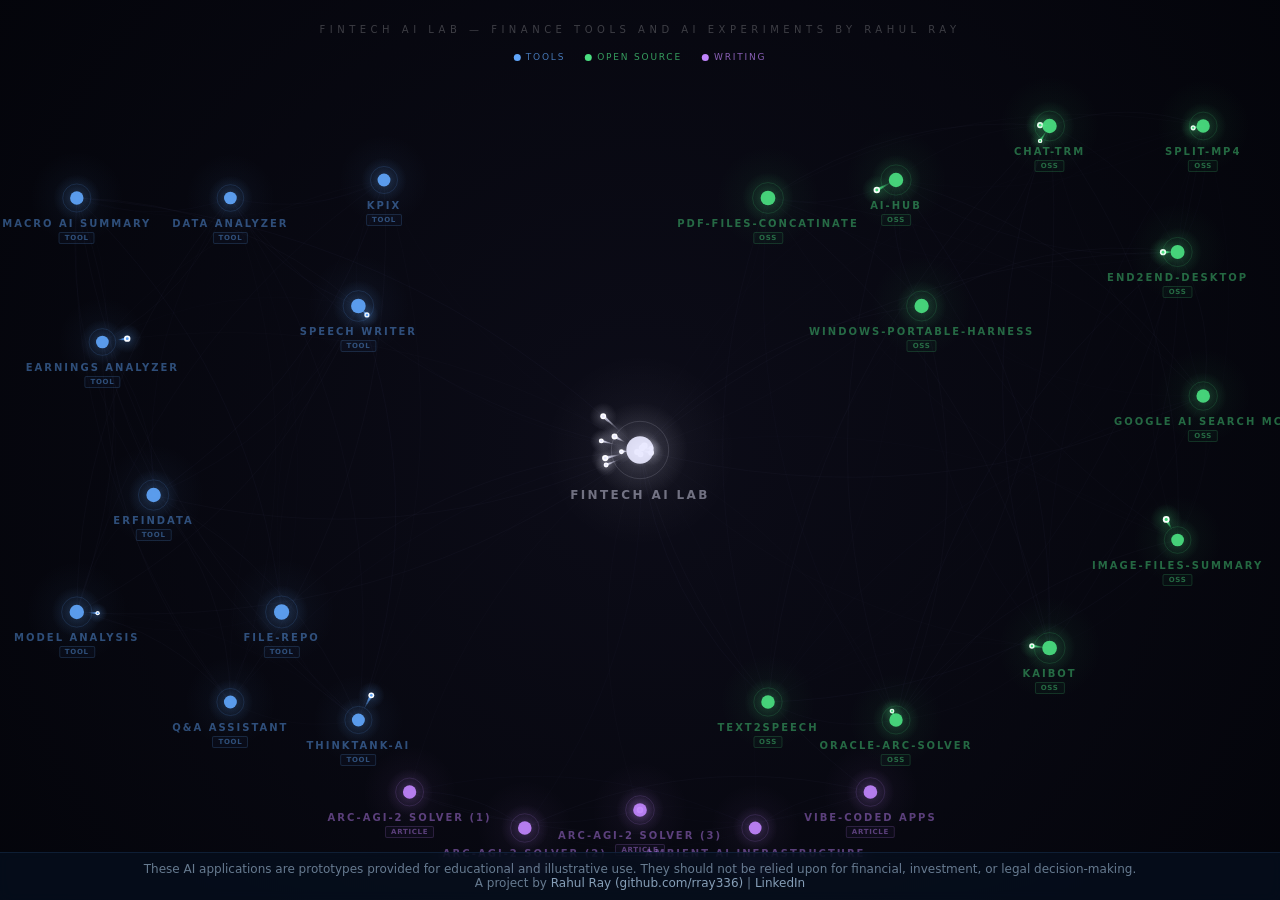
==== index.html @ 7d8220df "Redesign index as constellation star map with Tools, Open Source, and Writing clusters" ====
<!-- ABOUTME: Landing page for burrcap.com — constellation-style interactive star map of finance and AI projects. -->
<!-- ABOUTME: Single-page site hosted on GitHub Pages. -->
<!DOCTYPE html>
<html lang="en">
<head>
  <meta charset="UTF-8">
  <meta name="viewport" content="width=device-width, initial-scale=1.0">
  <title>FinTech AI Lab</title>
  <style>
    * { margin: 0; padding: 0; box-sizing: border-box; }

    html, body {
      width: 100%; height: 100%;
      overflow: hidden;
      background: #030308;
    }

    canvas { display: block; cursor: crosshair; }

    #ui { position: fixed; inset: 0; pointer-events: none; }

    .lbl {
      position: absolute;
      transform: translate(-50%, 0);
      font-family: 'Segoe UI', system-ui, monospace;
      font-size: 10px;
      font-weight: 600;
      letter-spacing: 0.2em;
      text-transform: uppercase;
      pointer-events: none;
      white-space: nowrap;
      text-align: center;
      transition: opacity 0.25s;
    }

    .badge {
      display: block;
      margin: 3px auto 0;
      padding: 1px 5px;
      border-radius: 2px;
      font-size: 7px;
      font-weight: 700;
      letter-spacing: 0.1em;
      width: fit-content;
    }

    .badge-tools  { color: #60a5fa; border: 1px solid rgba(96,165,250,0.4); background: rgba(96,165,250,0.08); }
    .badge-oss    { color: #4ade80; border: 1px solid rgba(74,222,128,0.4); background: rgba(74,222,128,0.08); }
    .badge-writing{ color: #c084fc; border: 1px solid rgba(192,132,252,0.4); background: rgba(192,132,252,0.08); }

    #tooltip {
      position: fixed;
      display: none;
      pointer-events: none;
      background: rgba(6,8,20,0.92);
      border: 1px solid rgba(120,140,200,0.22);
      border-radius: 6px;
      padding: 9px 14px;
      max-width: 260px;
      backdrop-filter: blur(10px);
      z-index: 10;
    }
    #tt-name { font-family: 'Segoe UI', system-ui, sans-serif; font-size: 12px; font-weight: 600; color: rgba(220,232,255,0.95); margin-bottom: 4px; }
    #tt-desc { font-family: 'Segoe UI', system-ui, sans-serif; font-size: 10px; color: rgba(140,165,220,0.70); line-height: 1.5; }

    #page-title {
      position: fixed;
      top: 24px;
      left: 50%;
      transform: translateX(-50%);
      color: rgba(255,255,255,0.22);
      font-family: 'Segoe UI', system-ui, sans-serif;
      font-size: 10px;
      letter-spacing: 0.45em;
      text-transform: uppercase;
      pointer-events: none;
      user-select: none;
      white-space: nowrap;
    }

    #legend {
      position: fixed;
      top: 52px;
      left: 50%;
      transform: translateX(-50%);
      display: flex;
      gap: 20px;
      pointer-events: none;
      user-select: none;
    }
    .leg {
      font-family: 'Segoe UI', system-ui, sans-serif;
      font-size: 9px;
      letter-spacing: 0.2em;
      text-transform: uppercase;
      display: flex;
      align-items: center;
      gap: 5px;
    }
    .leg-dot { width: 7px; height: 7px; border-radius: 50%; flex-shrink: 0; }

    footer {
      position: fixed;
      bottom: 0; left: 0; right: 0;
      text-align: center;
      font-family: 'Segoe UI', system-ui, sans-serif;
      font-size: 0.75rem;
      color: rgba(168,196,224,0.6);
      padding: 0.6rem 0.5rem;
      border-top: 1px solid rgba(30,58,95,0.4);
      background: rgba(7,16,32,0.7);
      backdrop-filter: blur(6px);
      pointer-events: auto;
      z-index: 20;
    }
    footer a { color: rgba(168,196,224,0.8); text-decoration: none; }
    footer a:hover { color: #a8c4e0; }
  </style>
</head>
<body>
  <canvas id="c"></canvas>
  <div id="ui"></div>
  <div id="tooltip">
    <div id="tt-name"></div>
    <div id="tt-desc"></div>
  </div>
  <div id="page-title">FinTech AI Lab &mdash; Finance tools and AI experiments by Rahul Ray</div>
  <div id="legend">
    <div class="leg"><div class="leg-dot" style="background:#60a5fa"></div><span style="color:rgba(96,165,250,0.7)">Tools</span></div>
    <div class="leg"><div class="leg-dot" style="background:#4ade80"></div><span style="color:rgba(74,222,128,0.7)">Open Source</span></div>
    <div class="leg"><div class="leg-dot" style="background:#c084fc"></div><span style="color:rgba(192,132,252,0.7)">Writing</span></div>
  </div>
  <footer>
    These AI applications are prototypes provided for educational and illustrative use. They should not be relied upon for financial, investment, or legal decision-making.<br>
    A project by <a href="https://github.com/rray336" target="_blank">Rahul Ray (github.com/rray336)</a> |
    <a href="https://www.linkedin.com/in/rahul-ray-a5130735" target="_blank">LinkedIn</a>
  </footer>

  <script>
    // Node groups: hub=0, tools=1-10, oss=11-21, writing=22-26
    const NODE_DEFS = [
      // ── Hub ──────────────────────────────────────────────────────────
      { id: 0,  label: 'FinTech AI Lab', rx: 0.50, ry: 0.50, color: '#e8e8ff', size: 13,
        type: 'hub', action: null, desc: 'Finance tools and AI experiments by Rahul Ray' },

      // ── Tools (blue) — top-left arc ──────────────────────────────────
      { id: 1,  label: 'Data Analyzer',      rx: 0.18, ry: 0.22, color: '#60a5fa', size: 7,
        type: 'tools', action: 'https://web-production-00170.up.railway.app',
        desc: 'Perform data analysis using advanced machine learning techniques' },
      { id: 2,  label: 'Earnings Analyzer',  rx: 0.08, ry: 0.38, color: '#60a5fa', size: 7,
        type: 'tools', action: 'https://earnings-transcript-analyzer-production.up.railway.app',
        desc: 'Generate summary and line-by-line sentiment analysis of documents (e.g., speeches, earnings calls)' },
      { id: 3,  label: 'ERFinData',          rx: 0.12, ry: 0.55, color: '#60a5fa', size: 7,
        type: 'tools', action: 'https://erfindata.up.railway.app/',
        desc: 'Extract raw financial data from earnings press releases' },
      { id: 4,  label: 'file-repo',          rx: 0.22, ry: 0.68, color: '#60a5fa', size: 7,
        type: 'tools', action: 'https://file-repo-production.up.railway.app/',
        desc: 'Lightweight file repository utility for organizing and managing local file collections' },
      { id: 5,  label: 'KPIx',              rx: 0.30, ry: 0.20, color: '#60a5fa', size: 7,
        type: 'tools', action: 'https://kpix.up.railway.app/',
        desc: 'Perform slide-by-slide analysis and executive summary of a slide deck or KPI report' },
      { id: 6,  label: 'Macro AI Summary',   rx: 0.06, ry: 0.22, color: '#60a5fa', size: 7,
        type: 'tools', action: 'https://macro-data-analyzer-production.up.railway.app',
        desc: 'AI-generated summaries of charts in a multi-sheet excel file' },
      { id: 7,  label: 'Model Analysis',     rx: 0.06, ry: 0.68, color: '#60a5fa', size: 7,
        type: 'tools', action: 'https://model-analysis-production.up.railway.app/',
        desc: 'Drill-down analysis of live excel financial models' },
      { id: 8,  label: 'Q&A Assistant',      rx: 0.18, ry: 0.78, color: '#60a5fa', size: 7,
        type: 'tools', action: 'https://investor-qa-assistant.vercel.app',
        desc: 'Query an unlimited set of pdf files, exhaustively or RAG-based' },
      { id: 9,  label: 'Speech Writer',      rx: 0.28, ry: 0.34, color: '#60a5fa', size: 7,
        type: 'tools', action: 'https://speech-writer.up.railway.app/',
        desc: 'Train on a speaker style, then create speeches in that style from bullet points' },
      { id: 10, label: 'ThinkTank-AI',       rx: 0.28, ry: 0.80, color: '#60a5fa', size: 7,
        type: 'tools', action: 'https://thinktank-ai.up.railway.app/',
        desc: 'Create virtual panels or focus groups using AI agents' },

      // ── Open Source (green) — top-right arc ──────────────────────────
      { id: 11, label: 'ai-hub',                   rx: 0.70, ry: 0.20, color: '#4ade80', size: 7,
        type: 'oss', action: 'https://github.com/rray336/ai-hub',
        desc: 'Constellation-style local launch dashboard — click nodes to open URLs, launch apps, run scripts, or open files' },
      { id: 12, label: 'chat-TRM',                 rx: 0.82, ry: 0.14, color: '#4ade80', size: 7,
        type: 'oss', action: 'https://github.com/rray336/chat-trm',
        desc: 'Experimental Tiny Recursion Model (TRM) Chat App with only 3.5M parameters' },
      { id: 13, label: 'end2end-desktop',          rx: 0.92, ry: 0.28, color: '#4ade80', size: 7,
        type: 'oss', action: 'https://github.com/rray336/end2end-desktop-automation',
        desc: 'Image-based desktop automation framework for Windows apps — configuration-driven, works with any UI toolkit' },
      { id: 14, label: 'Google AI Search MCP',     rx: 0.94, ry: 0.44, color: '#4ade80', size: 7,
        type: 'oss', action: 'https://github.com/rray336/gai-search-local-rr',
        desc: 'MCP server that searches Google in AI mode and returns the AI-generated summary as plain text' },
      { id: 15, label: 'image-files-summary',      rx: 0.92, ry: 0.60, color: '#4ade80', size: 7,
        type: 'oss', action: 'https://github.com/rray336/image-files-summary',
        desc: 'Generate AI-powered summaries of image files in a directory' },
      { id: 16, label: 'kaibot',                   rx: 0.82, ry: 0.72, color: '#4ade80', size: 7,
        type: 'oss', action: 'https://github.com/rray336/kaibot',
        desc: 'Background AI coach that monitors your Outlook calendar, inbox, and OneDrive — checks in with short coaching messages throughout the day' },
      { id: 17, label: 'oracle-arc-solver',        rx: 0.70, ry: 0.80, color: '#4ade80', size: 7,
        type: 'oss', action: 'https://github.com/rray336/oracle-arc-solver-public',
        desc: 'Solver for ARC (Abstraction and Reasoning Corpus) puzzles using oracle-guided search' },
      { id: 18, label: 'pdf-files-concatinate',   rx: 0.60, ry: 0.22, color: '#4ade80', size: 7,
        type: 'oss', action: 'https://github.com/rray336/pdf-files-concatinate',
        desc: 'Batch-concatenate multiple PDF files into a single document in a specified order' },
      { id: 19, label: 'split-mp4',               rx: 0.94, ry: 0.14, color: '#4ade80', size: 7,
        type: 'oss', action: 'https://github.com/rray336/split-mp4',
        desc: 'Split a large MP4 file into n equal-length segments' },
      { id: 20, label: 'text2speech',             rx: 0.60, ry: 0.78, color: '#4ade80', size: 7,
        type: 'oss', action: 'https://github.com/rray336/text2speech',
        desc: 'Converts a text file to an MP3 audio file using Microsoft\'s neural TTS (Jenny voice)' },
      { id: 21, label: 'windows-portable-harness',rx: 0.72, ry: 0.34, color: '#4ade80', size: 7,
        type: 'oss', action: 'https://github.com/rray336/windows_portable_ai_app_harness',
        desc: 'Specification for building portable Windows desktop apps with AI agents — no installs, no admin rights, no command line required' },

      // ── Writing (purple) — bottom arc ────────────────────────────────
      { id: 22, label: 'ARC-AGI-2 Solver (1)', rx: 0.32, ry: 0.88, color: '#c084fc', size: 7,
        type: 'writing', action: 'https://medium.com/towards-artificial-intelligence/building-an-arc-2-solver-my-multi-agent-socratic-reasoning-journey-305c081611c6',
        desc: 'How a multi-agent Socratic debate architecture was designed to tackle ARC-AGI-2 reasoning puzzles' },
      { id: 23, label: 'ARC-AGI-2 Solver (2)', rx: 0.41, ry: 0.92, color: '#c084fc', size: 7,
        type: 'writing', action: 'https://medium.com/towards-artificial-intelligence/building-an-arc-2-solver-part-2-d89969e5a005',
        desc: 'ARC-AGI-2 reveals LLM perception gaps: why vision models struggle to count holes — and how text, high-res images, and reflection improve results' },
      { id: 24, label: 'ARC-AGI-2 Solver (3)', rx: 0.50, ry: 0.90, color: '#c084fc', size: 7,
        type: 'writing', action: 'https://medium.com/towards-artificial-intelligence/building-an-arc-2-solver-from-socratic-panels-to-a-single-oracle-e928cdddf20c',
        desc: 'From multi-agent debate to a tool-augmented Oracle achieving 50–70%+ on the public evaluation dataset' },
      { id: 25, label: 'Ambient AI Infrastructure', rx: 0.59, ry: 0.92, color: '#c084fc', size: 7,
        type: 'writing', action: 'https://medium.com/towards-artificial-intelligence/what-if-a-tiny-always-on-local-ai-became-ambient-infrastructure-2d16a52764a2',
        desc: 'Raising a capable AI agent on a limited local compute budget' },
      { id: 26, label: 'Vibe-Coded Apps',       rx: 0.68, ry: 0.88, color: '#c084fc', size: 7,
        type: 'writing', action: 'https://medium.com/@rahul_ray/vibe-coded-apps-are-the-new-excel-that-might-be-okay-d31870ee4171',
        desc: 'Rethinking software built in an afternoon' },
    ];

    // Hub → all; full mesh within each group
    function buildEdges() {
      const edges = [];
      const tools   = [1,2,3,4,5,6,7,8,9,10];
      const oss     = [11,12,13,14,15,16,17,18,19,20,21];
      const writing = [22,23,24,25,26];

      // Hub to all
      for (let i = 1; i <= 26; i++) edges.push([0, i]);

      // Intra-group full mesh
      [tools, oss, writing].forEach(grp => {
        for (let i = 0; i < grp.length; i++)
          for (let j = i + 1; j < grp.length; j++)
            edges.push([grp[i], grp[j]]);
      });

      return edges;
    }
    const EDGE_LIST = buildEdges();

    // ── canvas setup ─────────────────────────────────────────────────────
    const canvas  = document.getElementById('c');
    const ctx     = canvas.getContext('2d');
    const ui      = document.getElementById('ui');
    const tooltip = document.getElementById('tooltip');

    let W, H;
    let nodes = [], conns = [], particles = [], ripples = [];
    let hovered = null, labelEls = [], lastSpawn = 0;

    // ── helpers ───────────────────────────────────────────────────────────
    function rgba(hex, a) {
      const n = parseInt(hex.replace('#',''), 16);
      return `rgba(${(n>>16)&255},${(n>>8)&255},${n&255},${a})`;
    }

    function bezierPt(t, p0, cp, p1) {
      const u = 1 - t;
      return { x: u*u*p0.x + 2*u*t*cp.x + t*t*p1.x, y: u*u*p0.y + 2*u*t*cp.y + t*t*p1.y };
    }

    function radialGlow(x, y, r, color, alpha) {
      const g = ctx.createRadialGradient(x, y, 0, x, y, r);
      g.addColorStop(0,   rgba(color, alpha));
      g.addColorStop(0.5, rgba(color, alpha * 0.4));
      g.addColorStop(1,   rgba(color, 0));
      ctx.fillStyle = g;
      ctx.beginPath(); ctx.arc(x, y, r, 0, Math.PI*2); ctx.fill();
    }

    // ── init ─────────────────────────────────────────────────────────────
    function init() {
      W = canvas.width  = window.innerWidth;
      H = canvas.height = window.innerHeight;

      nodes = NODE_DEFS.map(d => ({
        ...d,
        x: d.rx * W, y: d.ry * H,
        breath: Math.random() * Math.PI * 2,
        pulse: 0,
      }));

      conns = EDGE_LIST.map(([a, b]) => {
        const na = nodes[a], nb = nodes[b];
        const mx = (na.x + nb.x) / 2, my = (na.y + nb.y) / 2;
        const dx = nb.x - na.x,       dy = nb.y - na.y;
        const len = Math.hypot(dx, dy);
        const curl = ((a + b) % 2 === 0 ? 1 : -1) * len * 0.18;
        return {
          a, b,
          cp: { x: mx - (dy / len) * curl, y: my + (dx / len) * curl },
          glowPhase: Math.random() * Math.PI * 2,
        };
      });

      ui.innerHTML = '';
      labelEls = nodes.map(n => {
        const el = document.createElement('div');
        el.className = 'lbl';
        el.style.color = n.color;
        el.appendChild(document.createTextNode(n.label));
        if (n.type !== 'hub') {
          const b = document.createElement('span');
          b.className = `badge badge-${n.type}`;
          b.textContent = ({ tools: 'TOOL', oss: 'OSS', writing: 'ARTICLE' })[n.type] || n.type.toUpperCase();
          el.appendChild(b);
        }
        ui.appendChild(el);
        return el;
      });

      particles = []; ripples = [];
      conns.forEach((c, i) => setTimeout(() => spawn(c), i * 60 + Math.random() * 200));
    }

    // ── particles ─────────────────────────────────────────────────────────
    function spawn(conn) {
      const dir   = Math.random() > 0.5 ? 1 : -1;
      const fromI = dir > 0 ? conn.a : conn.b;
      const toI   = dir > 0 ? conn.b : conn.a;
      particles.push({
        conn, fromI, toI, t: 0,
        speed: 0.0010 + Math.random() * 0.0018,
        trail: [], color: nodes[fromI].color, sz: 1.8 + Math.random() * 1.4,
      });
    }

    // ── launch ────────────────────────────────────────────────────────────
    function launch(n) {
      if (!n.action) return;
      window.open(n.action, '_blank');
    }

    // ── draw ──────────────────────────────────────────────────────────────
    function frame(ts) {
      ctx.clearRect(0, 0, W, H);

      const bg = ctx.createRadialGradient(W/2, H/2, 0, W/2, H/2, Math.hypot(W, H) * 0.6);
      bg.addColorStop(0, '#0c0c18');
      bg.addColorStop(1, '#020308');
      ctx.fillStyle = bg; ctx.fillRect(0, 0, W, H);

      // Connections
      conns.forEach(c => {
        const na = nodes[c.a], nb = nodes[c.b];
        const lit = hovered && (c.a === hovered.id || c.b === hovered.id);
        const pulse = 0.04 + 0.018 * Math.sin(ts * 0.0007 + c.glowPhase);
        ctx.beginPath(); ctx.moveTo(na.x, na.y);
        ctx.quadraticCurveTo(c.cp.x, c.cp.y, nb.x, nb.y);
        ctx.strokeStyle = lit ? 'rgba(255,255,255,0.26)' : `rgba(160,160,255,${pulse})`;
        ctx.lineWidth   = lit ? 1.2 : 0.55;
        ctx.stroke();
      });

      // Particles
      particles = particles.filter(p => {
        const na  = nodes[p.fromI], nb = nodes[p.toI];
        const pos = bezierPt(p.t, na, p.conn.cp, nb);
        p.trail.unshift({ x: pos.x, y: pos.y });
        if (p.trail.length > 18) p.trail.pop();

        p.trail.forEach((pt, i) => {
          const alpha = (1 - i / p.trail.length) * 0.65;
          const sz    = p.sz * (1 - i / p.trail.length) * 0.6;
          if (sz < 0.2) return;
          ctx.beginPath(); ctx.arc(pt.x, pt.y, sz, 0, Math.PI*2);
          ctx.fillStyle = rgba(p.color, alpha); ctx.fill();
        });
        radialGlow(pos.x, pos.y, p.sz * 5, p.color, 0.25);
        ctx.beginPath(); ctx.arc(pos.x, pos.y, p.sz * 1.1, 0, Math.PI*2);
        ctx.fillStyle = '#ffffff'; ctx.fill();
        ctx.beginPath(); ctx.arc(pos.x, pos.y, p.sz * 0.5, 0, Math.PI*2);
        ctx.fillStyle = p.color; ctx.fill();

        p.t += p.speed;
        if (p.t >= 1) { nodes[p.toI].pulse = 1.0; return false; }
        return true;
      });

      // Respawn particles
      if (ts - lastSpawn > 500) {
        lastSpawn = ts;
        const c = conns[Math.floor(Math.random() * conns.length)];
        if (particles.filter(p => p.conn === c).length < 2) spawn(c);
      }

      // Nodes
      nodes.forEach(n => {
        const isHov  = hovered === n;
        const breath = 1 + 0.09 * Math.sin(ts * 0.0009 + n.breath);
        const r      = n.size * breath * (1 + n.pulse * 0.45);

        radialGlow(n.x, n.y, r * 7,   n.color, 0.07 + n.pulse * 0.14 + (isHov ? 0.10 : 0));
        radialGlow(n.x, n.y, r * 3.5, n.color, 0.22 + n.pulse * 0.38 + (isHov ? 0.18 : 0));
        ctx.beginPath(); ctx.arc(n.x, n.y, r, 0, Math.PI*2);
        ctx.fillStyle = isHov ? '#ffffff' : rgba(n.color, 0.92); ctx.fill();
        ctx.beginPath(); ctx.arc(n.x, n.y, r * 2.1, 0, Math.PI*2);
        ctx.strokeStyle = rgba(n.color, 0.18 + (isHov ? 0.28 : 0) + n.pulse * 0.28);
        ctx.lineWidth = 0.8; ctx.stroke();

        n.pulse = Math.max(0, n.pulse - 0.022);
      });

      // Ripples
      ripples = ripples.filter(rp => {
        rp.r += 3.8; rp.a -= 0.02;
        if (rp.a <= 0) return false;
        ctx.beginPath(); ctx.arc(rp.x, rp.y, rp.r, 0, Math.PI*2);
        ctx.strokeStyle = rgba(rp.color, rp.a); ctx.lineWidth = 1.2; ctx.stroke();
        return true;
      });

      // Labels
      nodes.forEach((n, i) => {
        const el = labelEls[i];
        const r  = n.size * (1 + n.pulse * 0.45);
        el.style.left    = n.x + 'px';
        el.style.top     = (n.y + r * 2.9) + 'px';
        el.style.opacity = hovered === n ? '1' : '0.45';
        el.style.fontSize = n.id === 0 ? '12px' : '10px';
      });

      requestAnimationFrame(frame);
    }

    // ── events ────────────────────────────────────────────────────────────
    window.addEventListener('resize', init);

    canvas.addEventListener('mousemove', e => {
      hovered = null; tooltip.style.display = 'none';
      for (const n of nodes) {
        if (Math.hypot(n.x - e.clientX, n.y - e.clientY) < n.size * 3.5) {
          hovered = n; canvas.style.cursor = 'pointer';
          document.getElementById('tt-name').textContent = n.label;
          document.getElementById('tt-desc').textContent = n.desc || '';
          tooltip.style.display = 'block';
          tooltip.style.left = Math.min(e.clientX + 18, W - 275) + 'px';
          tooltip.style.top  = Math.max(e.clientY - 14, 8) + 'px';
          return;
        }
      }
      canvas.style.cursor = 'crosshair';
    });

    canvas.addEventListener('mouseleave', () => { tooltip.style.display = 'none'; hovered = null; });

    canvas.addEventListener('click', e => {
      for (const n of nodes) {
        if (Math.hypot(n.x - e.clientX, n.y - e.clientY) < n.size * 3.5) {
          n.pulse = 1.6; tooltip.style.display = 'none';
          for (let i = 0; i < 3; i++)
            ripples.push({ x: n.x, y: n.y, r: n.size * 0.8, a: 0.75, color: n.color });
          conns.filter(c => c.a === n.id || c.b === n.id).forEach(c => spawn(c));
          launch(n);
          break;
        }
      }
    });

    init();
    requestAnimationFrame(frame);
  </script>
</body>
</html>
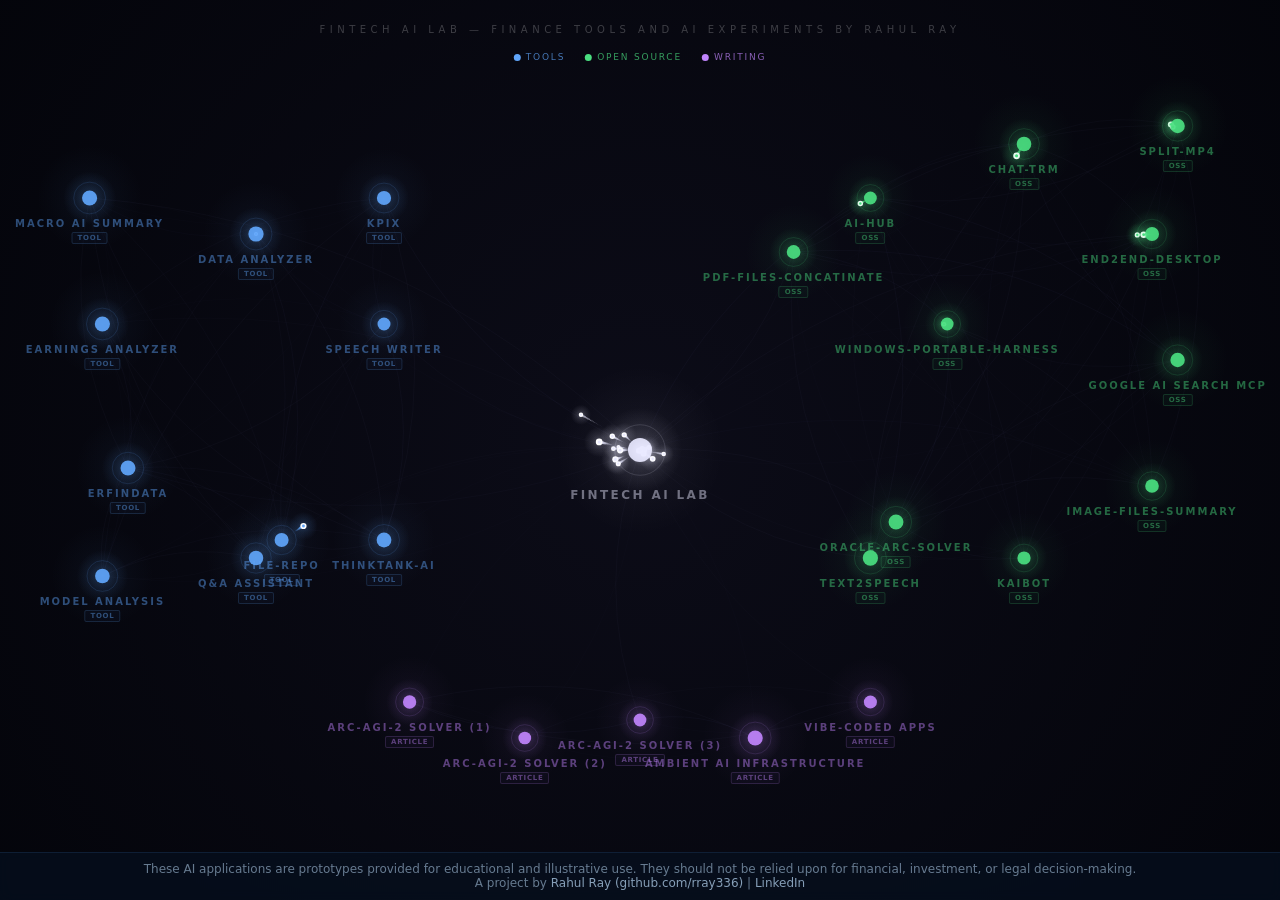
==== commit d15b0d6d: "Tighten Tools and Open Source node clusters to avoid overflow" ====
--- a/index.html
+++ b/index.html
@@ -143,87 +143,87 @@
       { id: 0,  label: 'FinTech AI Lab', rx: 0.50, ry: 0.50, color: '#e8e8ff', size: 13,
         type: 'hub', action: null, desc: 'Finance tools and AI experiments by Rahul Ray' },
 
-      // ── Tools (blue) — top-left arc ──────────────────────────────────
-      { id: 1,  label: 'Data Analyzer',      rx: 0.18, ry: 0.22, color: '#60a5fa', size: 7,
+      // ── Tools (blue) — left cluster, centered around ~(0.18, 0.46) ─────
+      { id: 1,  label: 'Data Analyzer',      rx: 0.20, ry: 0.26, color: '#60a5fa', size: 7,
         type: 'tools', action: 'https://web-production-00170.up.railway.app',
         desc: 'Perform data analysis using advanced machine learning techniques' },
-      { id: 2,  label: 'Earnings Analyzer',  rx: 0.08, ry: 0.38, color: '#60a5fa', size: 7,
+      { id: 2,  label: 'Earnings Analyzer',  rx: 0.08, ry: 0.36, color: '#60a5fa', size: 7,
         type: 'tools', action: 'https://earnings-transcript-analyzer-production.up.railway.app',
         desc: 'Generate summary and line-by-line sentiment analysis of documents (e.g., speeches, earnings calls)' },
-      { id: 3,  label: 'ERFinData',          rx: 0.12, ry: 0.55, color: '#60a5fa', size: 7,
+      { id: 3,  label: 'ERFinData',          rx: 0.10, ry: 0.52, color: '#60a5fa', size: 7,
         type: 'tools', action: 'https://erfindata.up.railway.app/',
         desc: 'Extract raw financial data from earnings press releases' },
-      { id: 4,  label: 'file-repo',          rx: 0.22, ry: 0.68, color: '#60a5fa', size: 7,
+      { id: 4,  label: 'file-repo',          rx: 0.22, ry: 0.60, color: '#60a5fa', size: 7,
         type: 'tools', action: 'https://file-repo-production.up.railway.app/',
         desc: 'Lightweight file repository utility for organizing and managing local file collections' },
-      { id: 5,  label: 'KPIx',              rx: 0.30, ry: 0.20, color: '#60a5fa', size: 7,
+      { id: 5,  label: 'KPIx',              rx: 0.30, ry: 0.22, color: '#60a5fa', size: 7,
         type: 'tools', action: 'https://kpix.up.railway.app/',
         desc: 'Perform slide-by-slide analysis and executive summary of a slide deck or KPI report' },
-      { id: 6,  label: 'Macro AI Summary',   rx: 0.06, ry: 0.22, color: '#60a5fa', size: 7,
+      { id: 6,  label: 'Macro AI Summary',   rx: 0.07, ry: 0.22, color: '#60a5fa', size: 7,
         type: 'tools', action: 'https://macro-data-analyzer-production.up.railway.app',
         desc: 'AI-generated summaries of charts in a multi-sheet excel file' },
-      { id: 7,  label: 'Model Analysis',     rx: 0.06, ry: 0.68, color: '#60a5fa', size: 7,
+      { id: 7,  label: 'Model Analysis',     rx: 0.08, ry: 0.64, color: '#60a5fa', size: 7,
         type: 'tools', action: 'https://model-analysis-production.up.railway.app/',
         desc: 'Drill-down analysis of live excel financial models' },
-      { id: 8,  label: 'Q&A Assistant',      rx: 0.18, ry: 0.78, color: '#60a5fa', size: 7,
+      { id: 8,  label: 'Q&A Assistant',      rx: 0.20, ry: 0.62, color: '#60a5fa', size: 7,
         type: 'tools', action: 'https://investor-qa-assistant.vercel.app',
         desc: 'Query an unlimited set of pdf files, exhaustively or RAG-based' },
-      { id: 9,  label: 'Speech Writer',      rx: 0.28, ry: 0.34, color: '#60a5fa', size: 7,
+      { id: 9,  label: 'Speech Writer',      rx: 0.30, ry: 0.36, color: '#60a5fa', size: 7,
         type: 'tools', action: 'https://speech-writer.up.railway.app/',
         desc: 'Train on a speaker style, then create speeches in that style from bullet points' },
-      { id: 10, label: 'ThinkTank-AI',       rx: 0.28, ry: 0.80, color: '#60a5fa', size: 7,
+      { id: 10, label: 'ThinkTank-AI',       rx: 0.30, ry: 0.60, color: '#60a5fa', size: 7,
         type: 'tools', action: 'https://thinktank-ai.up.railway.app/',
         desc: 'Create virtual panels or focus groups using AI agents' },
 
-      // ── Open Source (green) — top-right arc ──────────────────────────
-      { id: 11, label: 'ai-hub',                   rx: 0.70, ry: 0.20, color: '#4ade80', size: 7,
+      // ── Open Source (green) — right cluster, centered around ~(0.82, 0.40) ─
+      { id: 11, label: 'ai-hub',                   rx: 0.68, ry: 0.22, color: '#4ade80', size: 7,
         type: 'oss', action: 'https://github.com/rray336/ai-hub',
         desc: 'Constellation-style local launch dashboard — click nodes to open URLs, launch apps, run scripts, or open files' },
-      { id: 12, label: 'chat-TRM',                 rx: 0.82, ry: 0.14, color: '#4ade80', size: 7,
+      { id: 12, label: 'chat-TRM',                 rx: 0.80, ry: 0.16, color: '#4ade80', size: 7,
         type: 'oss', action: 'https://github.com/rray336/chat-trm',
         desc: 'Experimental Tiny Recursion Model (TRM) Chat App with only 3.5M parameters' },
-      { id: 13, label: 'end2end-desktop',          rx: 0.92, ry: 0.28, color: '#4ade80', size: 7,
+      { id: 13, label: 'end2end-desktop',          rx: 0.90, ry: 0.26, color: '#4ade80', size: 7,
         type: 'oss', action: 'https://github.com/rray336/end2end-desktop-automation',
         desc: 'Image-based desktop automation framework for Windows apps — configuration-driven, works with any UI toolkit' },
-      { id: 14, label: 'Google AI Search MCP',     rx: 0.94, ry: 0.44, color: '#4ade80', size: 7,
+      { id: 14, label: 'Google AI Search MCP',     rx: 0.92, ry: 0.40, color: '#4ade80', size: 7,
         type: 'oss', action: 'https://github.com/rray336/gai-search-local-rr',
         desc: 'MCP server that searches Google in AI mode and returns the AI-generated summary as plain text' },
-      { id: 15, label: 'image-files-summary',      rx: 0.92, ry: 0.60, color: '#4ade80', size: 7,
+      { id: 15, label: 'image-files-summary',      rx: 0.90, ry: 0.54, color: '#4ade80', size: 7,
         type: 'oss', action: 'https://github.com/rray336/image-files-summary',
         desc: 'Generate AI-powered summaries of image files in a directory' },
-      { id: 16, label: 'kaibot',                   rx: 0.82, ry: 0.72, color: '#4ade80', size: 7,
+      { id: 16, label: 'kaibot',                   rx: 0.80, ry: 0.62, color: '#4ade80', size: 7,
         type: 'oss', action: 'https://github.com/rray336/kaibot',
         desc: 'Background AI coach that monitors your Outlook calendar, inbox, and OneDrive — checks in with short coaching messages throughout the day' },
-      { id: 17, label: 'oracle-arc-solver',        rx: 0.70, ry: 0.80, color: '#4ade80', size: 7,
+      { id: 17, label: 'oracle-arc-solver',        rx: 0.70, ry: 0.58, color: '#4ade80', size: 7,
         type: 'oss', action: 'https://github.com/rray336/oracle-arc-solver-public',
         desc: 'Solver for ARC (Abstraction and Reasoning Corpus) puzzles using oracle-guided search' },
-      { id: 18, label: 'pdf-files-concatinate',   rx: 0.60, ry: 0.22, color: '#4ade80', size: 7,
+      { id: 18, label: 'pdf-files-concatinate',   rx: 0.62, ry: 0.28, color: '#4ade80', size: 7,
         type: 'oss', action: 'https://github.com/rray336/pdf-files-concatinate',
         desc: 'Batch-concatenate multiple PDF files into a single document in a specified order' },
-      { id: 19, label: 'split-mp4',               rx: 0.94, ry: 0.14, color: '#4ade80', size: 7,
+      { id: 19, label: 'split-mp4',               rx: 0.92, ry: 0.14, color: '#4ade80', size: 7,
         type: 'oss', action: 'https://github.com/rray336/split-mp4',
         desc: 'Split a large MP4 file into n equal-length segments' },
-      { id: 20, label: 'text2speech',             rx: 0.60, ry: 0.78, color: '#4ade80', size: 7,
+      { id: 20, label: 'text2speech',             rx: 0.68, ry: 0.62, color: '#4ade80', size: 7,
         type: 'oss', action: 'https://github.com/rray336/text2speech',
         desc: 'Converts a text file to an MP3 audio file using Microsoft\'s neural TTS (Jenny voice)' },
-      { id: 21, label: 'windows-portable-harness',rx: 0.72, ry: 0.34, color: '#4ade80', size: 7,
+      { id: 21, label: 'windows-portable-harness',rx: 0.74, ry: 0.36, color: '#4ade80', size: 7,
         type: 'oss', action: 'https://github.com/rray336/windows_portable_ai_app_harness',
         desc: 'Specification for building portable Windows desktop apps with AI agents — no installs, no admin rights, no command line required' },
 
       // ── Writing (purple) — bottom arc ────────────────────────────────
-      { id: 22, label: 'ARC-AGI-2 Solver (1)', rx: 0.32, ry: 0.88, color: '#c084fc', size: 7,
+      { id: 22, label: 'ARC-AGI-2 Solver (1)', rx: 0.32, ry: 0.78, color: '#c084fc', size: 7,
         type: 'writing', action: 'https://medium.com/towards-artificial-intelligence/building-an-arc-2-solver-my-multi-agent-socratic-reasoning-journey-305c081611c6',
         desc: 'How a multi-agent Socratic debate architecture was designed to tackle ARC-AGI-2 reasoning puzzles' },
-      { id: 23, label: 'ARC-AGI-2 Solver (2)', rx: 0.41, ry: 0.92, color: '#c084fc', size: 7,
+      { id: 23, label: 'ARC-AGI-2 Solver (2)', rx: 0.41, ry: 0.82, color: '#c084fc', size: 7,
         type: 'writing', action: 'https://medium.com/towards-artificial-intelligence/building-an-arc-2-solver-part-2-d89969e5a005',
         desc: 'ARC-AGI-2 reveals LLM perception gaps: why vision models struggle to count holes — and how text, high-res images, and reflection improve results' },
-      { id: 24, label: 'ARC-AGI-2 Solver (3)', rx: 0.50, ry: 0.90, color: '#c084fc', size: 7,
+      { id: 24, label: 'ARC-AGI-2 Solver (3)', rx: 0.50, ry: 0.80, color: '#c084fc', size: 7,
         type: 'writing', action: 'https://medium.com/towards-artificial-intelligence/building-an-arc-2-solver-from-socratic-panels-to-a-single-oracle-e928cdddf20c',
         desc: 'From multi-agent debate to a tool-augmented Oracle achieving 50–70%+ on the public evaluation dataset' },
-      { id: 25, label: 'Ambient AI Infrastructure', rx: 0.59, ry: 0.92, color: '#c084fc', size: 7,
+      { id: 25, label: 'Ambient AI Infrastructure', rx: 0.59, ry: 0.82, color: '#c084fc', size: 7,
         type: 'writing', action: 'https://medium.com/towards-artificial-intelligence/what-if-a-tiny-always-on-local-ai-became-ambient-infrastructure-2d16a52764a2',
         desc: 'Raising a capable AI agent on a limited local compute budget' },
-      { id: 26, label: 'Vibe-Coded Apps',       rx: 0.68, ry: 0.88, color: '#c084fc', size: 7,
+      { id: 26, label: 'Vibe-Coded Apps',       rx: 0.68, ry: 0.78, color: '#c084fc', size: 7,
         type: 'writing', action: 'https://medium.com/@rahul_ray/vibe-coded-apps-are-the-new-excel-that-might-be-okay-d31870ee4171',
         desc: 'Rethinking software built in an afternoon' },
     ];
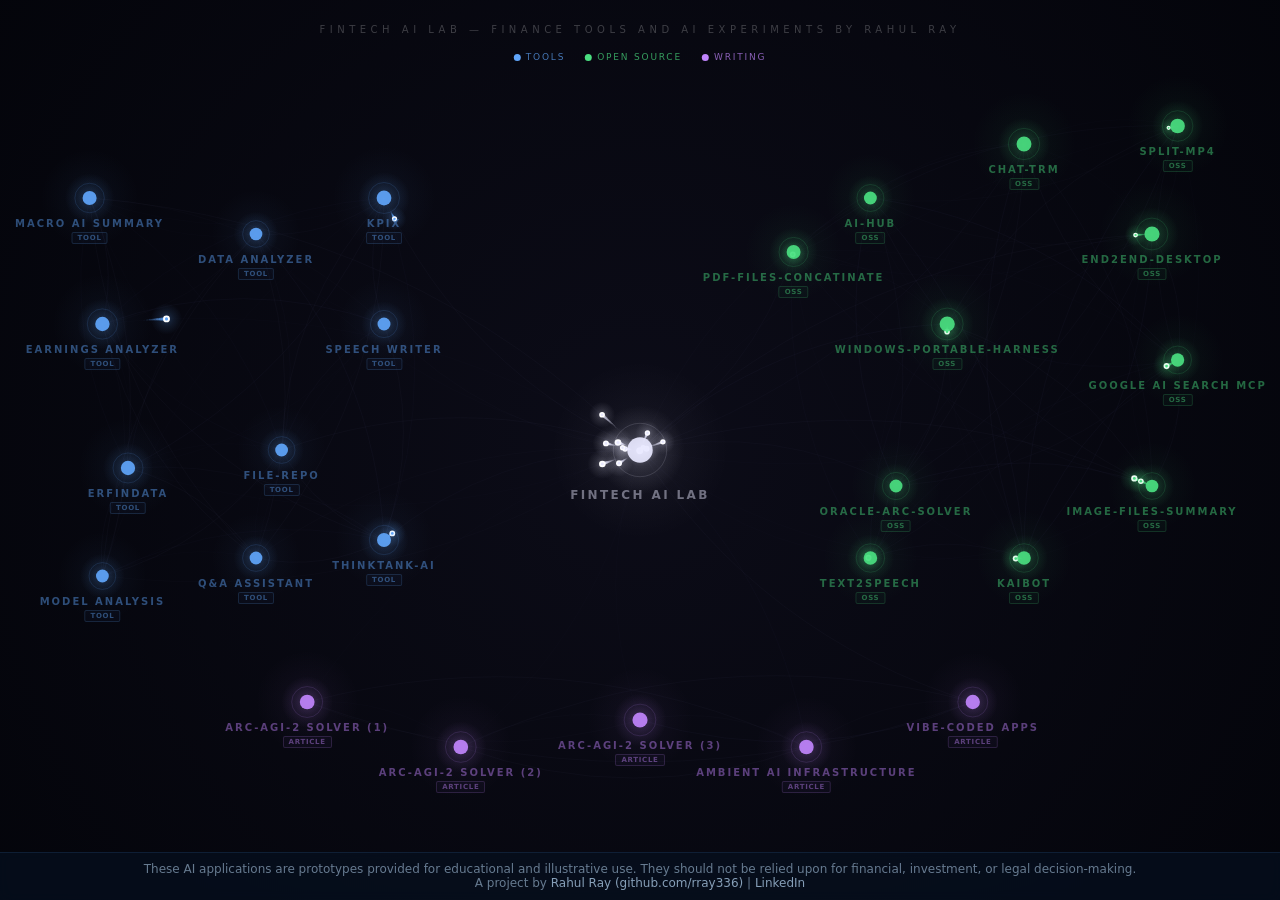
==== commit 5b41b7d1: "Spread Writing nodes wider and nudge file-repo and oracle-arc-solver positions" ====
--- a/index.html
+++ b/index.html
@@ -153,7 +153,7 @@
       { id: 3,  label: 'ERFinData',          rx: 0.10, ry: 0.52, color: '#60a5fa', size: 7,
         type: 'tools', action: 'https://erfindata.up.railway.app/',
         desc: 'Extract raw financial data from earnings press releases' },
-      { id: 4,  label: 'file-repo',          rx: 0.22, ry: 0.60, color: '#60a5fa', size: 7,
+      { id: 4,  label: 'file-repo',          rx: 0.22, ry: 0.50, color: '#60a5fa', size: 7,
         type: 'tools', action: 'https://file-repo-production.up.railway.app/',
         desc: 'Lightweight file repository utility for organizing and managing local file collections' },
       { id: 5,  label: 'KPIx',              rx: 0.30, ry: 0.22, color: '#60a5fa', size: 7,
@@ -194,7 +194,7 @@
       { id: 16, label: 'kaibot',                   rx: 0.80, ry: 0.62, color: '#4ade80', size: 7,
         type: 'oss', action: 'https://github.com/rray336/kaibot',
         desc: 'Background AI coach that monitors your Outlook calendar, inbox, and OneDrive — checks in with short coaching messages throughout the day' },
-      { id: 17, label: 'oracle-arc-solver',        rx: 0.70, ry: 0.58, color: '#4ade80', size: 7,
+      { id: 17, label: 'oracle-arc-solver',        rx: 0.70, ry: 0.54, color: '#4ade80', size: 7,
         type: 'oss', action: 'https://github.com/rray336/oracle-arc-solver-public',
         desc: 'Solver for ARC (Abstraction and Reasoning Corpus) puzzles using oracle-guided search' },
       { id: 18, label: 'pdf-files-concatinate',   rx: 0.62, ry: 0.28, color: '#4ade80', size: 7,
@@ -211,19 +211,19 @@
         desc: 'Specification for building portable Windows desktop apps with AI agents — no installs, no admin rights, no command line required' },
 
       // ── Writing (purple) — bottom arc ────────────────────────────────
-      { id: 22, label: 'ARC-AGI-2 Solver (1)', rx: 0.32, ry: 0.78, color: '#c084fc', size: 7,
+      { id: 22, label: 'ARC-AGI-2 Solver (1)', rx: 0.24, ry: 0.78, color: '#c084fc', size: 7,
         type: 'writing', action: 'https://medium.com/towards-artificial-intelligence/building-an-arc-2-solver-my-multi-agent-socratic-reasoning-journey-305c081611c6',
         desc: 'How a multi-agent Socratic debate architecture was designed to tackle ARC-AGI-2 reasoning puzzles' },
-      { id: 23, label: 'ARC-AGI-2 Solver (2)', rx: 0.41, ry: 0.82, color: '#c084fc', size: 7,
+      { id: 23, label: 'ARC-AGI-2 Solver (2)', rx: 0.36, ry: 0.83, color: '#c084fc', size: 7,
         type: 'writing', action: 'https://medium.com/towards-artificial-intelligence/building-an-arc-2-solver-part-2-d89969e5a005',
         desc: 'ARC-AGI-2 reveals LLM perception gaps: why vision models struggle to count holes — and how text, high-res images, and reflection improve results' },
       { id: 24, label: 'ARC-AGI-2 Solver (3)', rx: 0.50, ry: 0.80, color: '#c084fc', size: 7,
         type: 'writing', action: 'https://medium.com/towards-artificial-intelligence/building-an-arc-2-solver-from-socratic-panels-to-a-single-oracle-e928cdddf20c',
         desc: 'From multi-agent debate to a tool-augmented Oracle achieving 50–70%+ on the public evaluation dataset' },
-      { id: 25, label: 'Ambient AI Infrastructure', rx: 0.59, ry: 0.82, color: '#c084fc', size: 7,
+      { id: 25, label: 'Ambient AI Infrastructure', rx: 0.63, ry: 0.83, color: '#c084fc', size: 7,
         type: 'writing', action: 'https://medium.com/towards-artificial-intelligence/what-if-a-tiny-always-on-local-ai-became-ambient-infrastructure-2d16a52764a2',
         desc: 'Raising a capable AI agent on a limited local compute budget' },
-      { id: 26, label: 'Vibe-Coded Apps',       rx: 0.68, ry: 0.78, color: '#c084fc', size: 7,
+      { id: 26, label: 'Vibe-Coded Apps',       rx: 0.76, ry: 0.78, color: '#c084fc', size: 7,
         type: 'writing', action: 'https://medium.com/@rahul_ray/vibe-coded-apps-are-the-new-excel-that-might-be-okay-d31870ee4171',
         desc: 'Rethinking software built in an afternoon' },
     ];
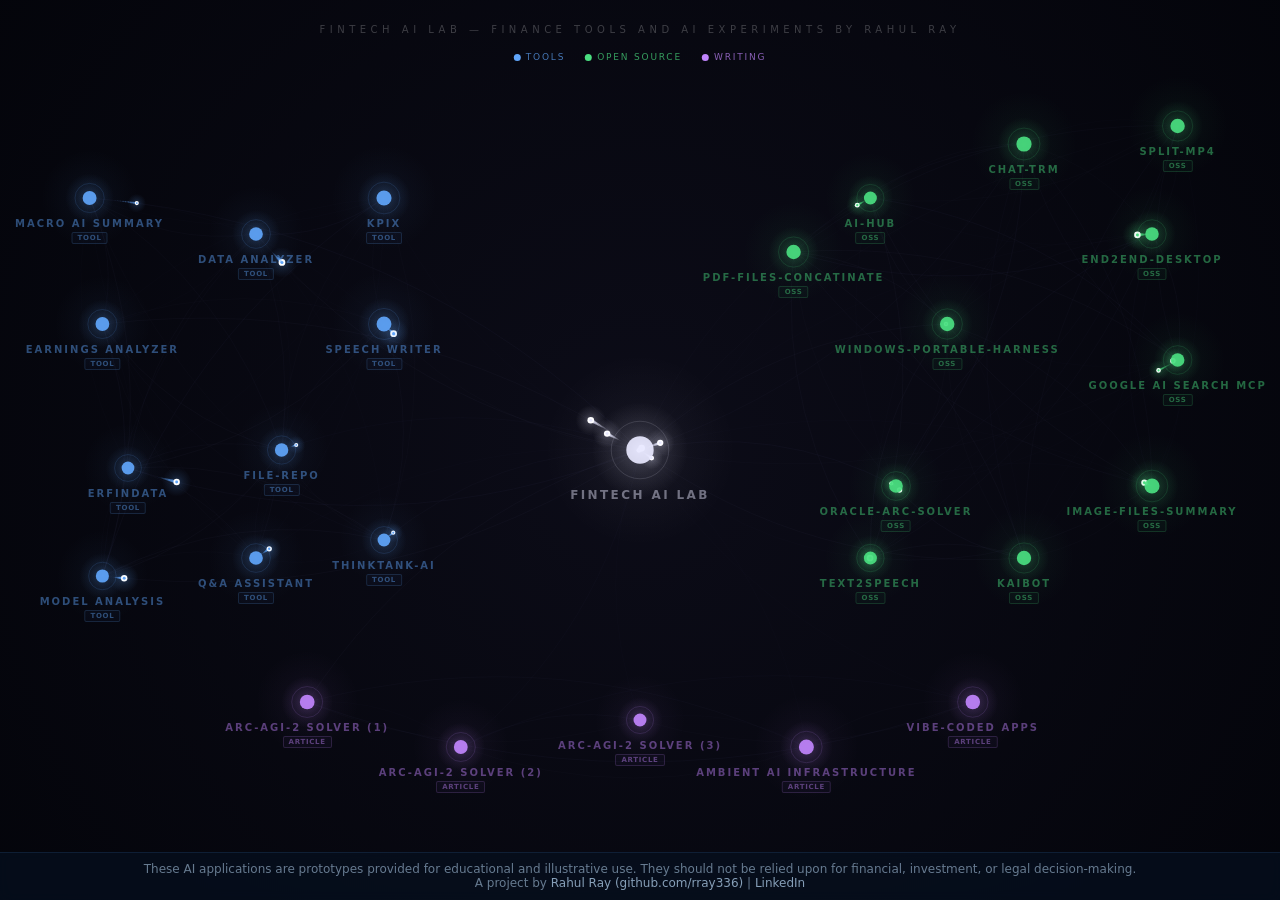
==== commit 7e6a9e27: "Shrink footer font on mobile screens" ====
--- a/index.html
+++ b/index.html
@@ -115,6 +115,10 @@
     }
     footer a { color: rgba(168,196,224,0.8); text-decoration: none; }
     footer a:hover { color: #a8c4e0; }
+
+    @media (max-width: 480px) {
+      footer { font-size: 0.55rem; padding: 0.4rem 0.5rem; }
+    }
   </style>
 </head>
 <body>
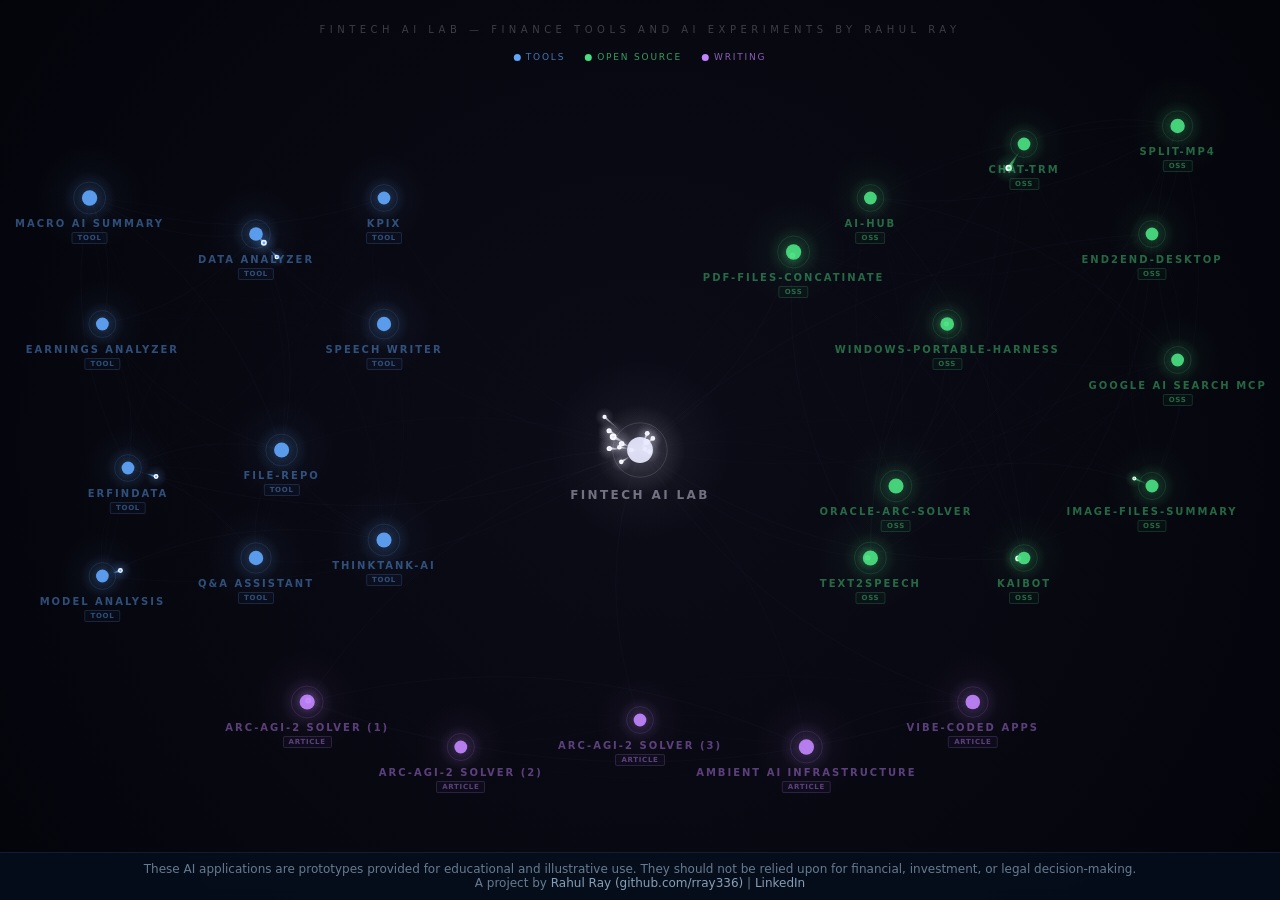
==== commit dc3030ce: "Scale down nodes, labels, and badges on mobile screens" ====
--- a/index.html
+++ b/index.html
@@ -116,8 +116,14 @@
     footer a { color: rgba(168,196,224,0.8); text-decoration: none; }
     footer a:hover { color: #a8c4e0; }
 
-    @media (max-width: 480px) {
+    @media (max-width: 768px) {
       footer { font-size: 0.55rem; padding: 0.4rem 0.5rem; }
+      .lbl { font-size: 7px; letter-spacing: 0.1em; }
+      .badge { font-size: 5px; padding: 1px 3px; }
+      #page-title { font-size: 7px; letter-spacing: 0.25em; }
+      #legend { gap: 10px; top: 42px; }
+      .leg { font-size: 7px; }
+      .leg-dot { width: 5px; height: 5px; }
     }
   </style>
 </head>
@@ -288,9 +294,13 @@
       W = canvas.width  = window.innerWidth;
       H = canvas.height = window.innerHeight;
 
+      const mobile = Math.min(W, H) < 768;
+      const sizeScale = mobile ? 0.55 : 1.0;
+
       nodes = NODE_DEFS.map(d => ({
         ...d,
         x: d.rx * W, y: d.ry * H,
+        size: d.size * sizeScale,
         breath: Math.random() * Math.PI * 2,
         pulse: 0,
       }));
@@ -426,13 +436,14 @@
       });
 
       // Labels
+      const mobile = Math.min(W, H) < 768;
       nodes.forEach((n, i) => {
         const el = labelEls[i];
         const r  = n.size * (1 + n.pulse * 0.45);
         el.style.left    = n.x + 'px';
         el.style.top     = (n.y + r * 2.9) + 'px';
         el.style.opacity = hovered === n ? '1' : '0.45';
-        el.style.fontSize = n.id === 0 ? '12px' : '10px';
+        el.style.fontSize = n.id === 0 ? (mobile ? '9px' : '12px') : (mobile ? '7px' : '10px');
       });
 
       requestAnimationFrame(frame);
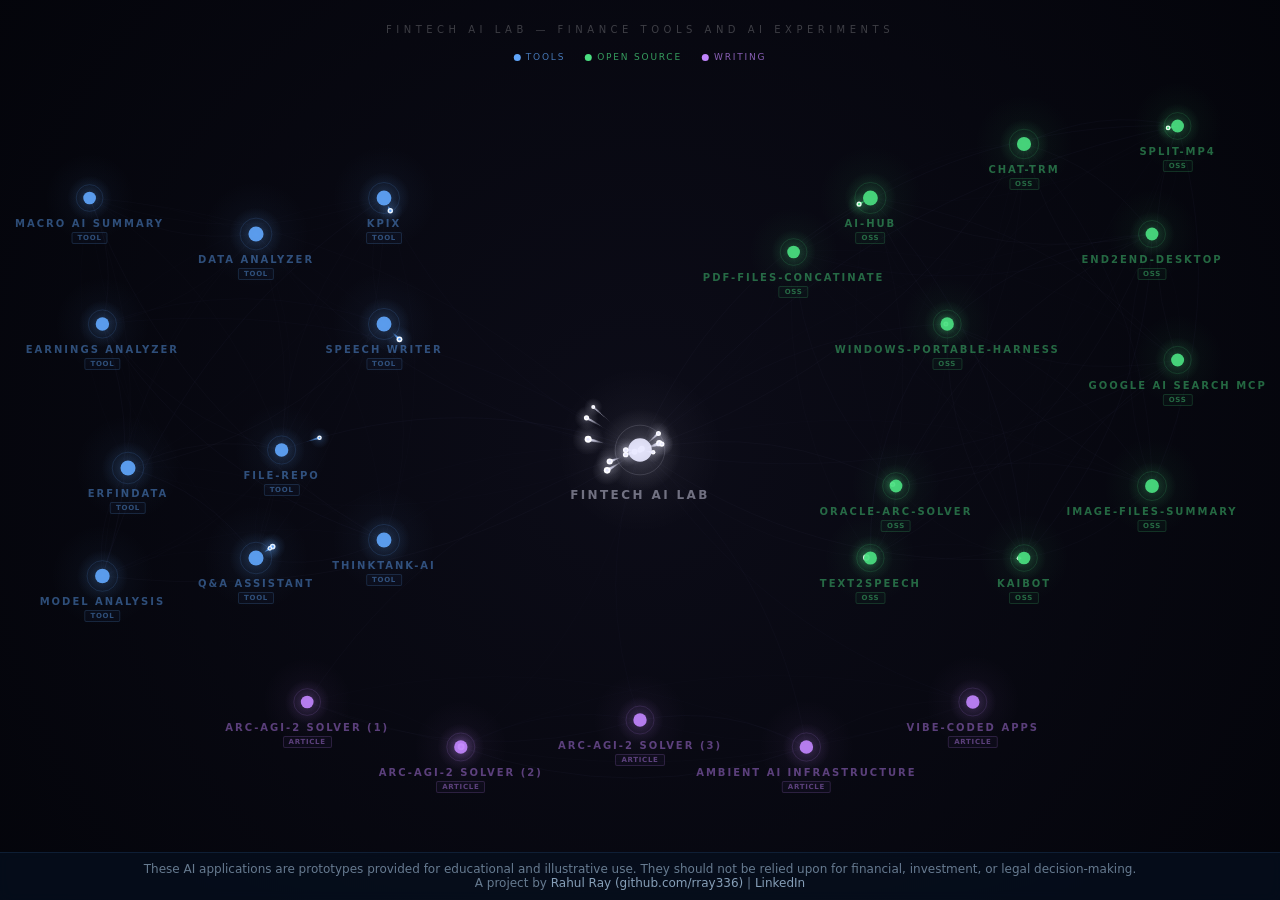
==== commit 11ada630: "Remove author name from page title" ====
--- a/index.html
+++ b/index.html
@@ -134,7 +134,7 @@
     <div id="tt-name"></div>
     <div id="tt-desc"></div>
   </div>
-  <div id="page-title">FinTech AI Lab &mdash; Finance tools and AI experiments by Rahul Ray</div>
+  <div id="page-title">FinTech AI Lab &mdash; Finance tools and AI experiments</div>
   <div id="legend">
     <div class="leg"><div class="leg-dot" style="background:#60a5fa"></div><span style="color:rgba(96,165,250,0.7)">Tools</span></div>
     <div class="leg"><div class="leg-dot" style="background:#4ade80"></div><span style="color:rgba(74,222,128,0.7)">Open Source</span></div>
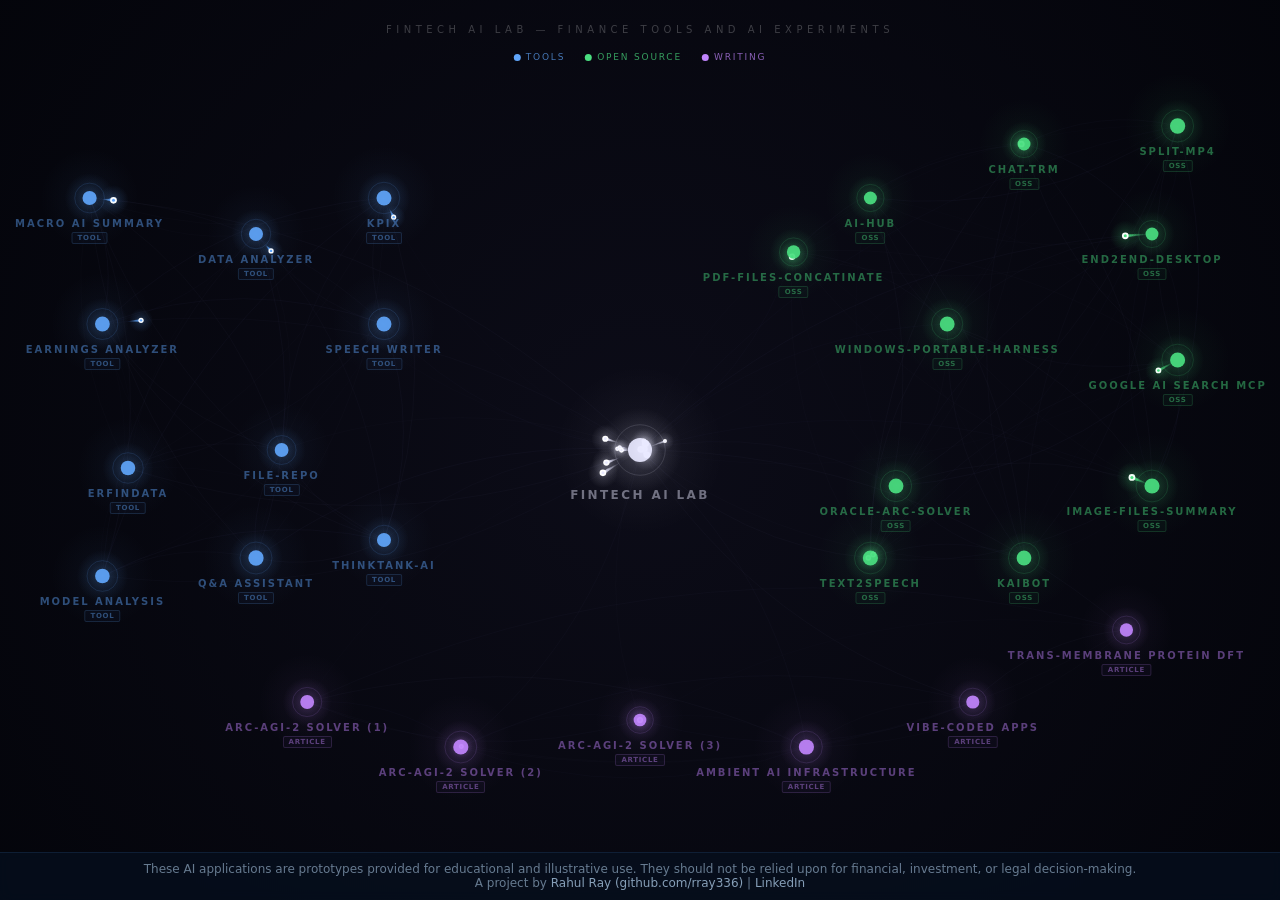
==== commit 478138fc: "Add project report link to writing section" ====
--- a/index.html
+++ b/index.html
@@ -147,7 +147,7 @@
   </footer>
 
   <script>
-    // Node groups: hub=0, tools=1-10, oss=11-21, writing=22-26
+    // Node groups: hub=0, tools=1-10, oss=11-21, writing=22-27
     const NODE_DEFS = [
       // ── Hub ──────────────────────────────────────────────────────────
       { id: 0,  label: 'FinTech AI Lab', rx: 0.50, ry: 0.50, color: '#e8e8ff', size: 13,
@@ -236,6 +236,9 @@
       { id: 26, label: 'Vibe-Coded Apps',       rx: 0.76, ry: 0.78, color: '#c084fc', size: 7,
         type: 'writing', action: 'https://medium.com/@rahul_ray/vibe-coded-apps-are-the-new-excel-that-might-be-okay-d31870ee4171',
         desc: 'Rethinking software built in an afternoon' },
+      { id: 27, label: 'Trans-membrane Protein DFT', rx: 0.88, ry: 0.70, color: '#c084fc', size: 7,
+        type: 'writing', action: 'project-report.pdf',
+        desc: 'Predicting protein function using Discrete Fourier Transforms' },
     ];
 
     // Hub → all; full mesh within each group
@@ -243,10 +246,10 @@
       const edges = [];
       const tools   = [1,2,3,4,5,6,7,8,9,10];
       const oss     = [11,12,13,14,15,16,17,18,19,20,21];
-      const writing = [22,23,24,25,26];
+      const writing = [22,23,24,25,26,27];
 
       // Hub to all
-      for (let i = 1; i <= 26; i++) edges.push([0, i]);
+      for (let i = 1; i <= 27; i++) edges.push([0, i]);
 
       // Intra-group full mesh
       [tools, oss, writing].forEach(grp => {
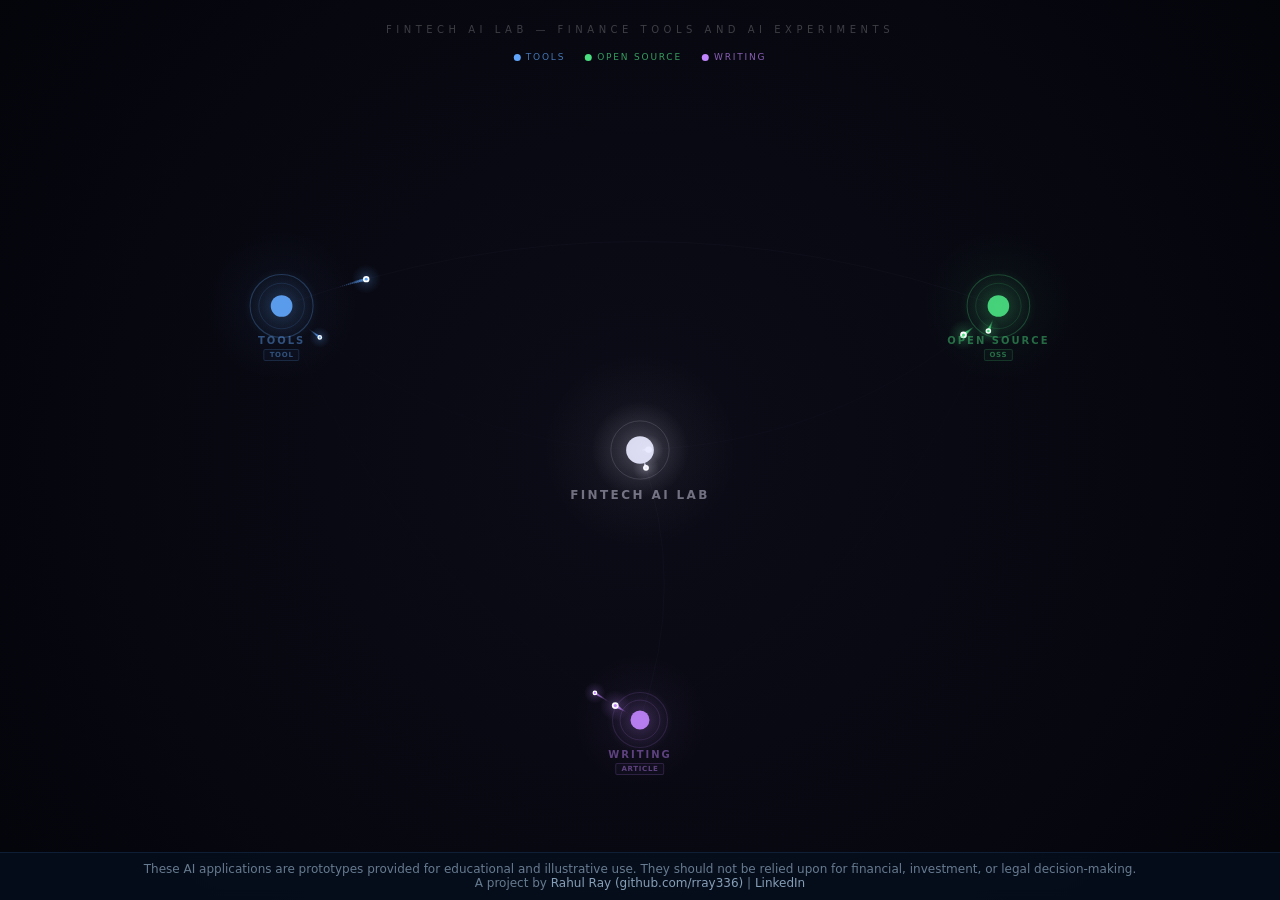
==== commit a0562f49: "Split constellation into a main page with 3 cluster nodes and per-cluster drill-down pages The main " ====
--- a/index.html
+++ b/index.html
@@ -1,131 +1,12 @@
-<!-- ABOUTME: Landing page for burrcap.com — constellation-style interactive star map of finance and AI projects. -->
-<!-- ABOUTME: Single-page site hosted on GitHub Pages. -->
+<!-- ABOUTME: Landing page for burrcap.com — constellation-style overview of the three project clusters. -->
+<!-- ABOUTME: Single-page site hosted on GitHub Pages; clicking a cluster drills into its own star map. -->
 <!DOCTYPE html>
 <html lang="en">
 <head>
   <meta charset="UTF-8">
   <meta name="viewport" content="width=device-width, initial-scale=1.0">
   <title>FinTech AI Lab</title>
-  <style>
-    * { margin: 0; padding: 0; box-sizing: border-box; }
-
-    html, body {
-      width: 100%; height: 100%;
-      overflow: hidden;
-      background: #030308;
-    }
-
-    canvas { display: block; cursor: crosshair; }
-
-    #ui { position: fixed; inset: 0; pointer-events: none; }
-
-    .lbl {
-      position: absolute;
-      transform: translate(-50%, 0);
-      font-family: 'Segoe UI', system-ui, monospace;
-      font-size: 10px;
-      font-weight: 600;
-      letter-spacing: 0.2em;
-      text-transform: uppercase;
-      pointer-events: none;
-      white-space: nowrap;
-      text-align: center;
-      transition: opacity 0.25s;
-    }
-
-    .badge {
-      display: block;
-      margin: 3px auto 0;
-      padding: 1px 5px;
-      border-radius: 2px;
-      font-size: 7px;
-      font-weight: 700;
-      letter-spacing: 0.1em;
-      width: fit-content;
-    }
-
-    .badge-tools  { color: #60a5fa; border: 1px solid rgba(96,165,250,0.4); background: rgba(96,165,250,0.08); }
-    .badge-oss    { color: #4ade80; border: 1px solid rgba(74,222,128,0.4); background: rgba(74,222,128,0.08); }
-    .badge-writing{ color: #c084fc; border: 1px solid rgba(192,132,252,0.4); background: rgba(192,132,252,0.08); }
-
-    #tooltip {
-      position: fixed;
-      display: none;
-      pointer-events: none;
-      background: rgba(6,8,20,0.92);
-      border: 1px solid rgba(120,140,200,0.22);
-      border-radius: 6px;
-      padding: 9px 14px;
-      max-width: 260px;
-      backdrop-filter: blur(10px);
-      z-index: 10;
-    }
-    #tt-name { font-family: 'Segoe UI', system-ui, sans-serif; font-size: 12px; font-weight: 600; color: rgba(220,232,255,0.95); margin-bottom: 4px; }
-    #tt-desc { font-family: 'Segoe UI', system-ui, sans-serif; font-size: 10px; color: rgba(140,165,220,0.70); line-height: 1.5; }
-
-    #page-title {
-      position: fixed;
-      top: 24px;
-      left: 50%;
-      transform: translateX(-50%);
-      color: rgba(255,255,255,0.22);
-      font-family: 'Segoe UI', system-ui, sans-serif;
-      font-size: 10px;
-      letter-spacing: 0.45em;
-      text-transform: uppercase;
-      pointer-events: none;
-      user-select: none;
-      white-space: nowrap;
-    }
-
-    #legend {
-      position: fixed;
-      top: 52px;
-      left: 50%;
-      transform: translateX(-50%);
-      display: flex;
-      gap: 20px;
-      pointer-events: none;
-      user-select: none;
-    }
-    .leg {
-      font-family: 'Segoe UI', system-ui, sans-serif;
-      font-size: 9px;
-      letter-spacing: 0.2em;
-      text-transform: uppercase;
-      display: flex;
-      align-items: center;
-      gap: 5px;
-    }
-    .leg-dot { width: 7px; height: 7px; border-radius: 50%; flex-shrink: 0; }
-
-    footer {
-      position: fixed;
-      bottom: 0; left: 0; right: 0;
-      text-align: center;
-      font-family: 'Segoe UI', system-ui, sans-serif;
-      font-size: 0.75rem;
-      color: rgba(168,196,224,0.6);
-      padding: 0.6rem 0.5rem;
-      border-top: 1px solid rgba(30,58,95,0.4);
-      background: rgba(7,16,32,0.7);
-      backdrop-filter: blur(6px);
-      pointer-events: auto;
-      z-index: 20;
-    }
-    footer a { color: rgba(168,196,224,0.8); text-decoration: none; }
-    footer a:hover { color: #a8c4e0; }
-
-    @media (max-width: 768px) {
-      footer { font-size: 0.55rem; padding: 0.4rem 0.5rem; }
-      .lbl { font-size: 7px; letter-spacing: 0.1em; }
-      .badge { font-size: 5px; padding: 1px 3px; }
-      #page-title { font-size: 7px; letter-spacing: 0.25em; }
-      #legend { gap: 10px; top: 42px; }
-      .leg { font-size: 7px; }
-      .leg-dot { width: 5px; height: 5px; }
-    }
-  </style>
+  <link rel="stylesheet" href="constellation.css">
 </head>
 <body>
   <canvas id="c"></canvas>
@@ -146,348 +27,23 @@
     <a href="https://www.linkedin.com/in/rahul-ray-a5130735" target="_blank">LinkedIn</a>
   </footer>
 
+  <script src="constellation.js"></script>
   <script>
-    // Node groups: hub=0, tools=1-10, oss=11-21, writing=22-27
     const NODE_DEFS = [
-      // ── Hub ──────────────────────────────────────────────────────────
-      { id: 0,  label: 'FinTech AI Lab', rx: 0.50, ry: 0.50, color: '#e8e8ff', size: 13,
+      { id: 0, label: 'FinTech AI Lab', rx: 0.50, ry: 0.50, color: '#e8e8ff', size: 13,
         type: 'hub', action: null, desc: 'Finance tools and AI experiments by Rahul Ray' },
 
-      // ── Tools (blue) — left cluster, centered around ~(0.18, 0.46) ─────
-      { id: 1,  label: 'Data Analyzer',      rx: 0.20, ry: 0.26, color: '#60a5fa', size: 7,
-        type: 'tools', action: 'https://web-production-00170.up.railway.app',
-        desc: 'Perform data analysis using advanced machine learning techniques' },
-      { id: 2,  label: 'Earnings Analyzer',  rx: 0.08, ry: 0.36, color: '#60a5fa', size: 7,
-        type: 'tools', action: 'https://earnings-transcript-analyzer-production.up.railway.app',
-        desc: 'Generate summary and line-by-line sentiment analysis of documents (e.g., speeches, earnings calls)' },
-      { id: 3,  label: 'ERFinData',          rx: 0.10, ry: 0.52, color: '#60a5fa', size: 7,
-        type: 'tools', action: 'https://erfindata.up.railway.app/',
-        desc: 'Extract raw financial data from earnings press releases' },
-      { id: 4,  label: 'file-repo',          rx: 0.22, ry: 0.50, color: '#60a5fa', size: 7,
-        type: 'tools', action: 'https://file-repo-production.up.railway.app/',
-        desc: 'Lightweight file repository utility for organizing and managing local file collections' },
-      { id: 5,  label: 'KPIx',              rx: 0.30, ry: 0.22, color: '#60a5fa', size: 7,
-        type: 'tools', action: 'https://kpix.up.railway.app/',
-        desc: 'Perform slide-by-slide analysis and executive summary of a slide deck or KPI report' },
-      { id: 6,  label: 'Macro AI Summary',   rx: 0.07, ry: 0.22, color: '#60a5fa', size: 7,
-        type: 'tools', action: 'https://macro-data-analyzer-production.up.railway.app',
-        desc: 'AI-generated summaries of charts in a multi-sheet excel file' },
-      { id: 7,  label: 'Model Analysis',     rx: 0.08, ry: 0.64, color: '#60a5fa', size: 7,
-        type: 'tools', action: 'https://model-analysis-production.up.railway.app/',
-        desc: 'Drill-down analysis of live excel financial models' },
-      { id: 8,  label: 'Q&A Assistant',      rx: 0.20, ry: 0.62, color: '#60a5fa', size: 7,
-        type: 'tools', action: 'https://investor-qa-assistant.vercel.app',
-        desc: 'Query an unlimited set of pdf files, exhaustively or RAG-based' },
-      { id: 9,  label: 'Speech Writer',      rx: 0.30, ry: 0.36, color: '#60a5fa', size: 7,
-        type: 'tools', action: 'https://speech-writer.up.railway.app/',
-        desc: 'Train on a speaker style, then create speeches in that style from bullet points' },
-      { id: 10, label: 'ThinkTank-AI',       rx: 0.30, ry: 0.60, color: '#60a5fa', size: 7,
-        type: 'tools', action: 'https://thinktank-ai.up.railway.app/',
-        desc: 'Create virtual panels or focus groups using AI agents' },
-
-      // ── Open Source (green) — right cluster, centered around ~(0.82, 0.40) ─
-      { id: 11, label: 'ai-hub',                   rx: 0.68, ry: 0.22, color: '#4ade80', size: 7,
-        type: 'oss', action: 'https://github.com/rray336/ai-hub',
-        desc: 'Constellation-style local launch dashboard — click nodes to open URLs, launch apps, run scripts, or open files' },
-      { id: 12, label: 'chat-TRM',                 rx: 0.80, ry: 0.16, color: '#4ade80', size: 7,
-        type: 'oss', action: 'https://github.com/rray336/chat-trm',
-        desc: 'Experimental Tiny Recursion Model (TRM) Chat App with only 3.5M parameters' },
-      { id: 13, label: 'end2end-desktop',          rx: 0.90, ry: 0.26, color: '#4ade80', size: 7,
-        type: 'oss', action: 'https://github.com/rray336/end2end-desktop-automation',
-        desc: 'Image-based desktop automation framework for Windows apps — configuration-driven, works with any UI toolkit' },
-      { id: 14, label: 'Google AI Search MCP',     rx: 0.92, ry: 0.40, color: '#4ade80', size: 7,
-        type: 'oss', action: 'https://github.com/rray336/gai-search-local-rr',
-        desc: 'MCP server that searches Google in AI mode and returns the AI-generated summary as plain text' },
-      { id: 15, label: 'image-files-summary',      rx: 0.90, ry: 0.54, color: '#4ade80', size: 7,
-        type: 'oss', action: 'https://github.com/rray336/image-files-summary',
-        desc: 'Generate AI-powered summaries of image files in a directory' },
-      { id: 16, label: 'kaibot',                   rx: 0.80, ry: 0.62, color: '#4ade80', size: 7,
-        type: 'oss', action: 'https://github.com/rray336/kaibot',
-        desc: 'Background AI coach that monitors your Outlook calendar, inbox, and OneDrive — checks in with short coaching messages throughout the day' },
-      { id: 17, label: 'oracle-arc-solver',        rx: 0.70, ry: 0.54, color: '#4ade80', size: 7,
-        type: 'oss', action: 'https://github.com/rray336/oracle-arc-solver-public',
-        desc: 'Solver for ARC (Abstraction and Reasoning Corpus) puzzles using oracle-guided search' },
-      { id: 18, label: 'pdf-files-concatinate',   rx: 0.62, ry: 0.28, color: '#4ade80', size: 7,
-        type: 'oss', action: 'https://github.com/rray336/pdf-files-concatinate',
-        desc: 'Batch-concatenate multiple PDF files into a single document in a specified order' },
-      { id: 19, label: 'split-mp4',               rx: 0.92, ry: 0.14, color: '#4ade80', size: 7,
-        type: 'oss', action: 'https://github.com/rray336/split-mp4',
-        desc: 'Split a large MP4 file into n equal-length segments' },
-      { id: 20, label: 'text2speech',             rx: 0.68, ry: 0.62, color: '#4ade80', size: 7,
-        type: 'oss', action: 'https://github.com/rray336/text2speech',
-        desc: 'Converts a text file to an MP3 audio file using Microsoft\'s neural TTS (Jenny voice)' },
-      { id: 21, label: 'windows-portable-harness',rx: 0.74, ry: 0.36, color: '#4ade80', size: 7,
-        type: 'oss', action: 'https://github.com/rray336/windows_portable_ai_app_harness',
-        desc: 'Specification for building portable Windows desktop apps with AI agents — no installs, no admin rights, no command line required' },
-
-      // ── Writing (purple) — bottom arc ────────────────────────────────
-      { id: 22, label: 'ARC-AGI-2 Solver (1)', rx: 0.24, ry: 0.78, color: '#c084fc', size: 7,
-        type: 'writing', action: 'https://medium.com/towards-artificial-intelligence/building-an-arc-2-solver-my-multi-agent-socratic-reasoning-journey-305c081611c6',
-        desc: 'How a multi-agent Socratic debate architecture was designed to tackle ARC-AGI-2 reasoning puzzles' },
-      { id: 23, label: 'ARC-AGI-2 Solver (2)', rx: 0.36, ry: 0.83, color: '#c084fc', size: 7,
-        type: 'writing', action: 'https://medium.com/towards-artificial-intelligence/building-an-arc-2-solver-part-2-d89969e5a005',
-        desc: 'ARC-AGI-2 reveals LLM perception gaps: why vision models struggle to count holes — and how text, high-res images, and reflection improve results' },
-      { id: 24, label: 'ARC-AGI-2 Solver (3)', rx: 0.50, ry: 0.80, color: '#c084fc', size: 7,
-        type: 'writing', action: 'https://medium.com/towards-artificial-intelligence/building-an-arc-2-solver-from-socratic-panels-to-a-single-oracle-e928cdddf20c',
-        desc: 'From multi-agent debate to a tool-augmented Oracle achieving 50–70%+ on the public evaluation dataset' },
-      { id: 25, label: 'Ambient AI Infrastructure', rx: 0.63, ry: 0.83, color: '#c084fc', size: 7,
-        type: 'writing', action: 'https://medium.com/towards-artificial-intelligence/what-if-a-tiny-always-on-local-ai-became-ambient-infrastructure-2d16a52764a2',
-        desc: 'Raising a capable AI agent on a limited local compute budget' },
-      { id: 26, label: 'Vibe-Coded Apps',       rx: 0.76, ry: 0.78, color: '#c084fc', size: 7,
-        type: 'writing', action: 'https://medium.com/@rahul_ray/vibe-coded-apps-are-the-new-excel-that-might-be-okay-d31870ee4171',
-        desc: 'Rethinking software built in an afternoon' },
-      { id: 27, label: 'Trans-membrane Protein DFT', rx: 0.88, ry: 0.70, color: '#c084fc', size: 7,
-        type: 'writing', action: 'project-report.pdf',
-        desc: 'Predicting protein function using Discrete Fourier Transforms' },
+      { id: 1, label: 'Tools',       rx: 0.22, ry: 0.34, color: '#60a5fa', size: 10, expands: true, external: false,
+        type: 'tools', action: 'tools.html', desc: '10 finance and AI web tools — click to explore' },
+      { id: 2, label: 'Open Source', rx: 0.78, ry: 0.34, color: '#4ade80', size: 10, expands: true, external: false,
+        type: 'oss', action: 'oss.html', desc: '11 open source projects — click to explore' },
+      { id: 3, label: 'Writing',     rx: 0.50, ry: 0.80, color: '#c084fc', size: 10, expands: true, external: false,
+        type: 'writing', action: 'writing.html', desc: '6 articles and reports — click to explore' },
     ];
 
-    // Hub → all; full mesh within each group
-    function buildEdges() {
-      const edges = [];
-      const tools   = [1,2,3,4,5,6,7,8,9,10];
-      const oss     = [11,12,13,14,15,16,17,18,19,20,21];
-      const writing = [22,23,24,25,26,27];
+    const EDGE_LIST = [ [0,1], [0,2], [0,3], [1,2], [1,3], [2,3] ];
 
-      // Hub to all
-      for (let i = 1; i <= 27; i++) edges.push([0, i]);
-
-      // Intra-group full mesh
-      [tools, oss, writing].forEach(grp => {
-        for (let i = 0; i < grp.length; i++)
-          for (let j = i + 1; j < grp.length; j++)
-            edges.push([grp[i], grp[j]]);
-      });
-
-      return edges;
-    }
-    const EDGE_LIST = buildEdges();
-
-    // ── canvas setup ─────────────────────────────────────────────────────
-    const canvas  = document.getElementById('c');
-    const ctx     = canvas.getContext('2d');
-    const ui      = document.getElementById('ui');
-    const tooltip = document.getElementById('tooltip');
-
-    let W, H;
-    let nodes = [], conns = [], particles = [], ripples = [];
-    let hovered = null, labelEls = [], lastSpawn = 0;
-
-    // ── helpers ───────────────────────────────────────────────────────────
-    function rgba(hex, a) {
-      const n = parseInt(hex.replace('#',''), 16);
-      return `rgba(${(n>>16)&255},${(n>>8)&255},${n&255},${a})`;
-    }
-
-    function bezierPt(t, p0, cp, p1) {
-      const u = 1 - t;
-      return { x: u*u*p0.x + 2*u*t*cp.x + t*t*p1.x, y: u*u*p0.y + 2*u*t*cp.y + t*t*p1.y };
-    }
-
-    function radialGlow(x, y, r, color, alpha) {
-      const g = ctx.createRadialGradient(x, y, 0, x, y, r);
-      g.addColorStop(0,   rgba(color, alpha));
-      g.addColorStop(0.5, rgba(color, alpha * 0.4));
-      g.addColorStop(1,   rgba(color, 0));
-      ctx.fillStyle = g;
-      ctx.beginPath(); ctx.arc(x, y, r, 0, Math.PI*2); ctx.fill();
-    }
-
-    // ── init ─────────────────────────────────────────────────────────────
-    function init() {
-      W = canvas.width  = window.innerWidth;
-      H = canvas.height = window.innerHeight;
-
-      const mobile = Math.min(W, H) < 768;
-      const sizeScale = mobile ? 0.55 : 1.0;
-
-      nodes = NODE_DEFS.map(d => ({
-        ...d,
-        x: d.rx * W, y: d.ry * H,
-        size: d.size * sizeScale,
-        breath: Math.random() * Math.PI * 2,
-        pulse: 0,
-      }));
-
-      conns = EDGE_LIST.map(([a, b]) => {
-        const na = nodes[a], nb = nodes[b];
-        const mx = (na.x + nb.x) / 2, my = (na.y + nb.y) / 2;
-        const dx = nb.x - na.x,       dy = nb.y - na.y;
-        const len = Math.hypot(dx, dy);
-        const curl = ((a + b) % 2 === 0 ? 1 : -1) * len * 0.18;
-        return {
-          a, b,
-          cp: { x: mx - (dy / len) * curl, y: my + (dx / len) * curl },
-          glowPhase: Math.random() * Math.PI * 2,
-        };
-      });
-
-      ui.innerHTML = '';
-      labelEls = nodes.map(n => {
-        const el = document.createElement('div');
-        el.className = 'lbl';
-        el.style.color = n.color;
-        el.appendChild(document.createTextNode(n.label));
-        if (n.type !== 'hub') {
-          const b = document.createElement('span');
-          b.className = `badge badge-${n.type}`;
-          b.textContent = ({ tools: 'TOOL', oss: 'OSS', writing: 'ARTICLE' })[n.type] || n.type.toUpperCase();
-          el.appendChild(b);
-        }
-        ui.appendChild(el);
-        return el;
-      });
-
-      particles = []; ripples = [];
-      conns.forEach((c, i) => setTimeout(() => spawn(c), i * 60 + Math.random() * 200));
-    }
-
-    // ── particles ─────────────────────────────────────────────────────────
-    function spawn(conn) {
-      const dir   = Math.random() > 0.5 ? 1 : -1;
-      const fromI = dir > 0 ? conn.a : conn.b;
-      const toI   = dir > 0 ? conn.b : conn.a;
-      particles.push({
-        conn, fromI, toI, t: 0,
-        speed: 0.0010 + Math.random() * 0.0018,
-        trail: [], color: nodes[fromI].color, sz: 1.8 + Math.random() * 1.4,
-      });
-    }
-
-    // ── launch ────────────────────────────────────────────────────────────
-    function launch(n) {
-      if (!n.action) return;
-      window.open(n.action, '_blank');
-    }
-
-    // ── draw ──────────────────────────────────────────────────────────────
-    function frame(ts) {
-      ctx.clearRect(0, 0, W, H);
-
-      const bg = ctx.createRadialGradient(W/2, H/2, 0, W/2, H/2, Math.hypot(W, H) * 0.6);
-      bg.addColorStop(0, '#0c0c18');
-      bg.addColorStop(1, '#020308');
-      ctx.fillStyle = bg; ctx.fillRect(0, 0, W, H);
-
-      // Connections
-      conns.forEach(c => {
-        const na = nodes[c.a], nb = nodes[c.b];
-        const lit = hovered && (c.a === hovered.id || c.b === hovered.id);
-        const pulse = 0.04 + 0.018 * Math.sin(ts * 0.0007 + c.glowPhase);
-        ctx.beginPath(); ctx.moveTo(na.x, na.y);
-        ctx.quadraticCurveTo(c.cp.x, c.cp.y, nb.x, nb.y);
-        ctx.strokeStyle = lit ? 'rgba(255,255,255,0.26)' : `rgba(160,160,255,${pulse})`;
-        ctx.lineWidth   = lit ? 1.2 : 0.55;
-        ctx.stroke();
-      });
-
-      // Particles
-      particles = particles.filter(p => {
-        const na  = nodes[p.fromI], nb = nodes[p.toI];
-        const pos = bezierPt(p.t, na, p.conn.cp, nb);
-        p.trail.unshift({ x: pos.x, y: pos.y });
-        if (p.trail.length > 18) p.trail.pop();
-
-        p.trail.forEach((pt, i) => {
-          const alpha = (1 - i / p.trail.length) * 0.65;
-          const sz    = p.sz * (1 - i / p.trail.length) * 0.6;
-          if (sz < 0.2) return;
-          ctx.beginPath(); ctx.arc(pt.x, pt.y, sz, 0, Math.PI*2);
-          ctx.fillStyle = rgba(p.color, alpha); ctx.fill();
-        });
-        radialGlow(pos.x, pos.y, p.sz * 5, p.color, 0.25);
-        ctx.beginPath(); ctx.arc(pos.x, pos.y, p.sz * 1.1, 0, Math.PI*2);
-        ctx.fillStyle = '#ffffff'; ctx.fill();
-        ctx.beginPath(); ctx.arc(pos.x, pos.y, p.sz * 0.5, 0, Math.PI*2);
-        ctx.fillStyle = p.color; ctx.fill();
-
-        p.t += p.speed;
-        if (p.t >= 1) { nodes[p.toI].pulse = 1.0; return false; }
-        return true;
-      });
-
-      // Respawn particles
-      if (ts - lastSpawn > 500) {
-        lastSpawn = ts;
-        const c = conns[Math.floor(Math.random() * conns.length)];
-        if (particles.filter(p => p.conn === c).length < 2) spawn(c);
-      }
-
-      // Nodes
-      nodes.forEach(n => {
-        const isHov  = hovered === n;
-        const breath = 1 + 0.09 * Math.sin(ts * 0.0009 + n.breath);
-        const r      = n.size * breath * (1 + n.pulse * 0.45);
-
-        radialGlow(n.x, n.y, r * 7,   n.color, 0.07 + n.pulse * 0.14 + (isHov ? 0.10 : 0));
-        radialGlow(n.x, n.y, r * 3.5, n.color, 0.22 + n.pulse * 0.38 + (isHov ? 0.18 : 0));
-        ctx.beginPath(); ctx.arc(n.x, n.y, r, 0, Math.PI*2);
-        ctx.fillStyle = isHov ? '#ffffff' : rgba(n.color, 0.92); ctx.fill();
-        ctx.beginPath(); ctx.arc(n.x, n.y, r * 2.1, 0, Math.PI*2);
-        ctx.strokeStyle = rgba(n.color, 0.18 + (isHov ? 0.28 : 0) + n.pulse * 0.28);
-        ctx.lineWidth = 0.8; ctx.stroke();
-
-        n.pulse = Math.max(0, n.pulse - 0.022);
-      });
-
-      // Ripples
-      ripples = ripples.filter(rp => {
-        rp.r += 3.8; rp.a -= 0.02;
-        if (rp.a <= 0) return false;
-        ctx.beginPath(); ctx.arc(rp.x, rp.y, rp.r, 0, Math.PI*2);
-        ctx.strokeStyle = rgba(rp.color, rp.a); ctx.lineWidth = 1.2; ctx.stroke();
-        return true;
-      });
-
-      // Labels
-      const mobile = Math.min(W, H) < 768;
-      nodes.forEach((n, i) => {
-        const el = labelEls[i];
-        const r  = n.size * (1 + n.pulse * 0.45);
-        el.style.left    = n.x + 'px';
-        el.style.top     = (n.y + r * 2.9) + 'px';
-        el.style.opacity = hovered === n ? '1' : '0.45';
-        el.style.fontSize = n.id === 0 ? (mobile ? '9px' : '12px') : (mobile ? '7px' : '10px');
-      });
-
-      requestAnimationFrame(frame);
-    }
-
-    // ── events ────────────────────────────────────────────────────────────
-    window.addEventListener('resize', init);
-
-    canvas.addEventListener('mousemove', e => {
-      hovered = null; tooltip.style.display = 'none';
-      for (const n of nodes) {
-        if (Math.hypot(n.x - e.clientX, n.y - e.clientY) < n.size * 3.5) {
-          hovered = n; canvas.style.cursor = 'pointer';
-          document.getElementById('tt-name').textContent = n.label;
-          document.getElementById('tt-desc').textContent = n.desc || '';
-          tooltip.style.display = 'block';
-          tooltip.style.left = Math.min(e.clientX + 18, W - 275) + 'px';
-          tooltip.style.top  = Math.max(e.clientY - 14, 8) + 'px';
-          return;
-        }
-      }
-      canvas.style.cursor = 'crosshair';
-    });
-
-    canvas.addEventListener('mouseleave', () => { tooltip.style.display = 'none'; hovered = null; });
-
-    canvas.addEventListener('click', e => {
-      for (const n of nodes) {
-        if (Math.hypot(n.x - e.clientX, n.y - e.clientY) < n.size * 3.5) {
-          n.pulse = 1.6; tooltip.style.display = 'none';
-          for (let i = 0; i < 3; i++)
-            ripples.push({ x: n.x, y: n.y, r: n.size * 0.8, a: 0.75, color: n.color });
-          conns.filter(c => c.a === n.id || c.b === n.id).forEach(c => spawn(c));
-          launch(n);
-          break;
-        }
-      }
-    });
-
-    init();
-    requestAnimationFrame(frame);
+    initConstellation(NODE_DEFS, EDGE_LIST);
   </script>
 </body>
 </html>
--- a/constellation.css
+++ b/constellation.css
@@ -0,0 +1,136 @@
+/* ABOUTME: Shared styling for the constellation star-map pages (index + cluster drill-downs). */
+/* ABOUTME: Defines canvas, node labels, tooltip, legend, and footer chrome reused across all pages. */
+* { margin: 0; padding: 0; box-sizing: border-box; }
+
+html, body {
+  width: 100%; height: 100%;
+  overflow: hidden;
+  background: #030308;
+}
+
+canvas { display: block; cursor: crosshair; }
+
+#ui { position: fixed; inset: 0; pointer-events: none; }
+
+.lbl {
+  position: absolute;
+  transform: translate(-50%, 0);
+  font-family: 'Segoe UI', system-ui, monospace;
+  font-size: 10px;
+  font-weight: 600;
+  letter-spacing: 0.2em;
+  text-transform: uppercase;
+  pointer-events: none;
+  white-space: nowrap;
+  text-align: center;
+  transition: opacity 0.25s;
+}
+
+.badge {
+  display: block;
+  margin: 3px auto 0;
+  padding: 1px 5px;
+  border-radius: 2px;
+  font-size: 7px;
+  font-weight: 700;
+  letter-spacing: 0.1em;
+  width: fit-content;
+}
+
+.badge-tools  { color: #60a5fa; border: 1px solid rgba(96,165,250,0.4); background: rgba(96,165,250,0.08); }
+.badge-oss    { color: #4ade80; border: 1px solid rgba(74,222,128,0.4); background: rgba(74,222,128,0.08); }
+.badge-writing{ color: #c084fc; border: 1px solid rgba(192,132,252,0.4); background: rgba(192,132,252,0.08); }
+
+#tooltip {
+  position: fixed;
+  display: none;
+  pointer-events: none;
+  background: rgba(6,8,20,0.92);
+  border: 1px solid rgba(120,140,200,0.22);
+  border-radius: 6px;
+  padding: 9px 14px;
+  max-width: 260px;
+  backdrop-filter: blur(10px);
+  z-index: 10;
+}
+#tt-name { font-family: 'Segoe UI', system-ui, sans-serif; font-size: 12px; font-weight: 600; color: rgba(220,232,255,0.95); margin-bottom: 4px; }
+#tt-desc { font-family: 'Segoe UI', system-ui, sans-serif; font-size: 10px; color: rgba(140,165,220,0.70); line-height: 1.5; }
+
+#page-title {
+  position: fixed;
+  top: 24px;
+  left: 50%;
+  transform: translateX(-50%);
+  color: rgba(255,255,255,0.22);
+  font-family: 'Segoe UI', system-ui, sans-serif;
+  font-size: 10px;
+  letter-spacing: 0.45em;
+  text-transform: uppercase;
+  pointer-events: none;
+  user-select: none;
+  white-space: nowrap;
+}
+
+#legend {
+  position: fixed;
+  top: 52px;
+  left: 50%;
+  transform: translateX(-50%);
+  display: flex;
+  gap: 20px;
+  pointer-events: none;
+  user-select: none;
+}
+.leg {
+  font-family: 'Segoe UI', system-ui, sans-serif;
+  font-size: 9px;
+  letter-spacing: 0.2em;
+  text-transform: uppercase;
+  display: flex;
+  align-items: center;
+  gap: 5px;
+}
+.leg-dot { width: 7px; height: 7px; border-radius: 50%; flex-shrink: 0; }
+
+#back-link {
+  position: fixed;
+  top: 24px;
+  left: 24px;
+  font-family: 'Segoe UI', system-ui, sans-serif;
+  font-size: 11px;
+  letter-spacing: 0.1em;
+  text-transform: uppercase;
+  color: rgba(220,232,255,0.55);
+  text-decoration: none;
+  z-index: 20;
+  transition: color 0.2s;
+}
+#back-link:hover { color: rgba(220,232,255,0.9); }
+
+footer {
+  position: fixed;
+  bottom: 0; left: 0; right: 0;
+  text-align: center;
+  font-family: 'Segoe UI', system-ui, sans-serif;
+  font-size: 0.75rem;
+  color: rgba(168,196,224,0.6);
+  padding: 0.6rem 0.5rem;
+  border-top: 1px solid rgba(30,58,95,0.4);
+  background: rgba(7,16,32,0.7);
+  backdrop-filter: blur(6px);
+  pointer-events: auto;
+  z-index: 20;
+}
+footer a { color: rgba(168,196,224,0.8); text-decoration: none; }
+footer a:hover { color: #a8c4e0; }
+
+@media (max-width: 768px) {
+  footer { font-size: 0.55rem; padding: 0.4rem 0.5rem; }
+  .lbl { font-size: 7px; letter-spacing: 0.1em; }
+  .badge { font-size: 5px; padding: 1px 3px; }
+  #page-title { font-size: 7px; letter-spacing: 0.25em; }
+  #legend { gap: 10px; top: 42px; }
+  .leg { font-size: 7px; }
+  .leg-dot { width: 5px; height: 5px; }
+  #back-link { top: 16px; left: 16px; font-size: 9px; }
+}
